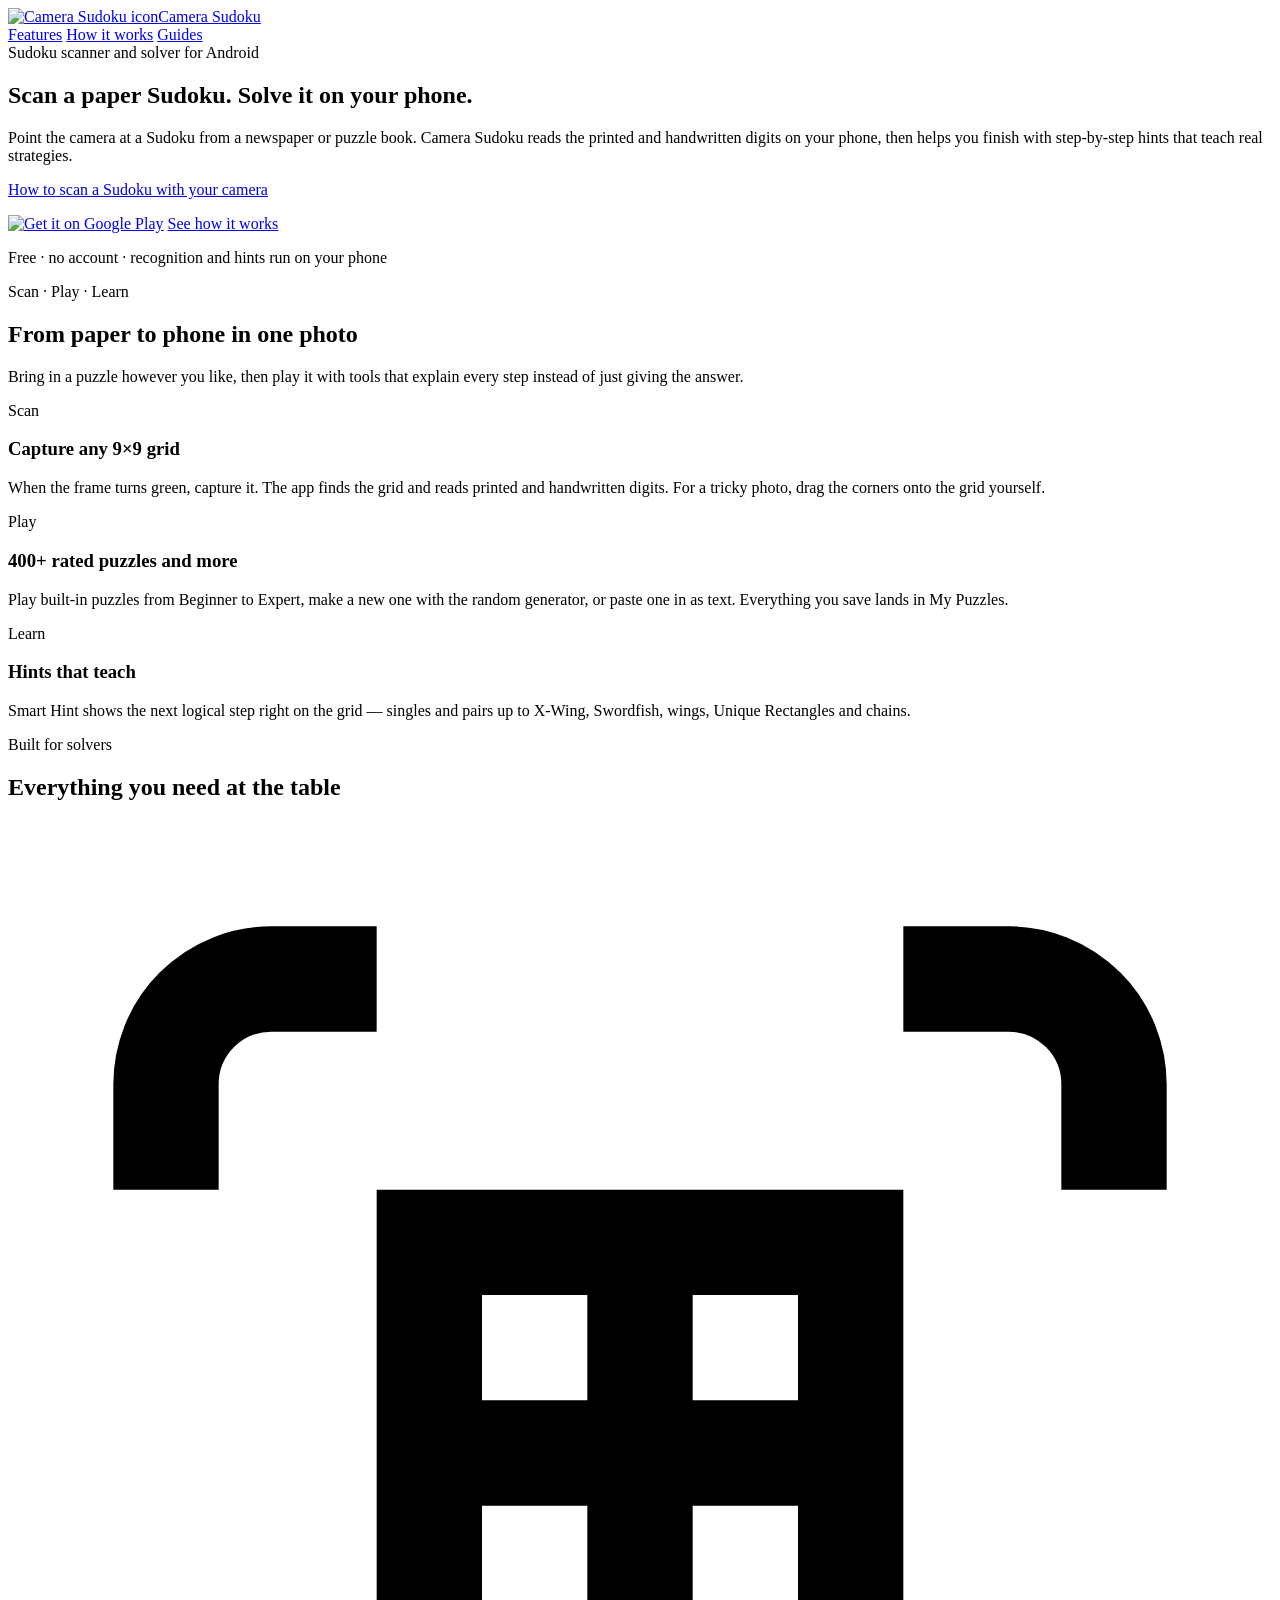
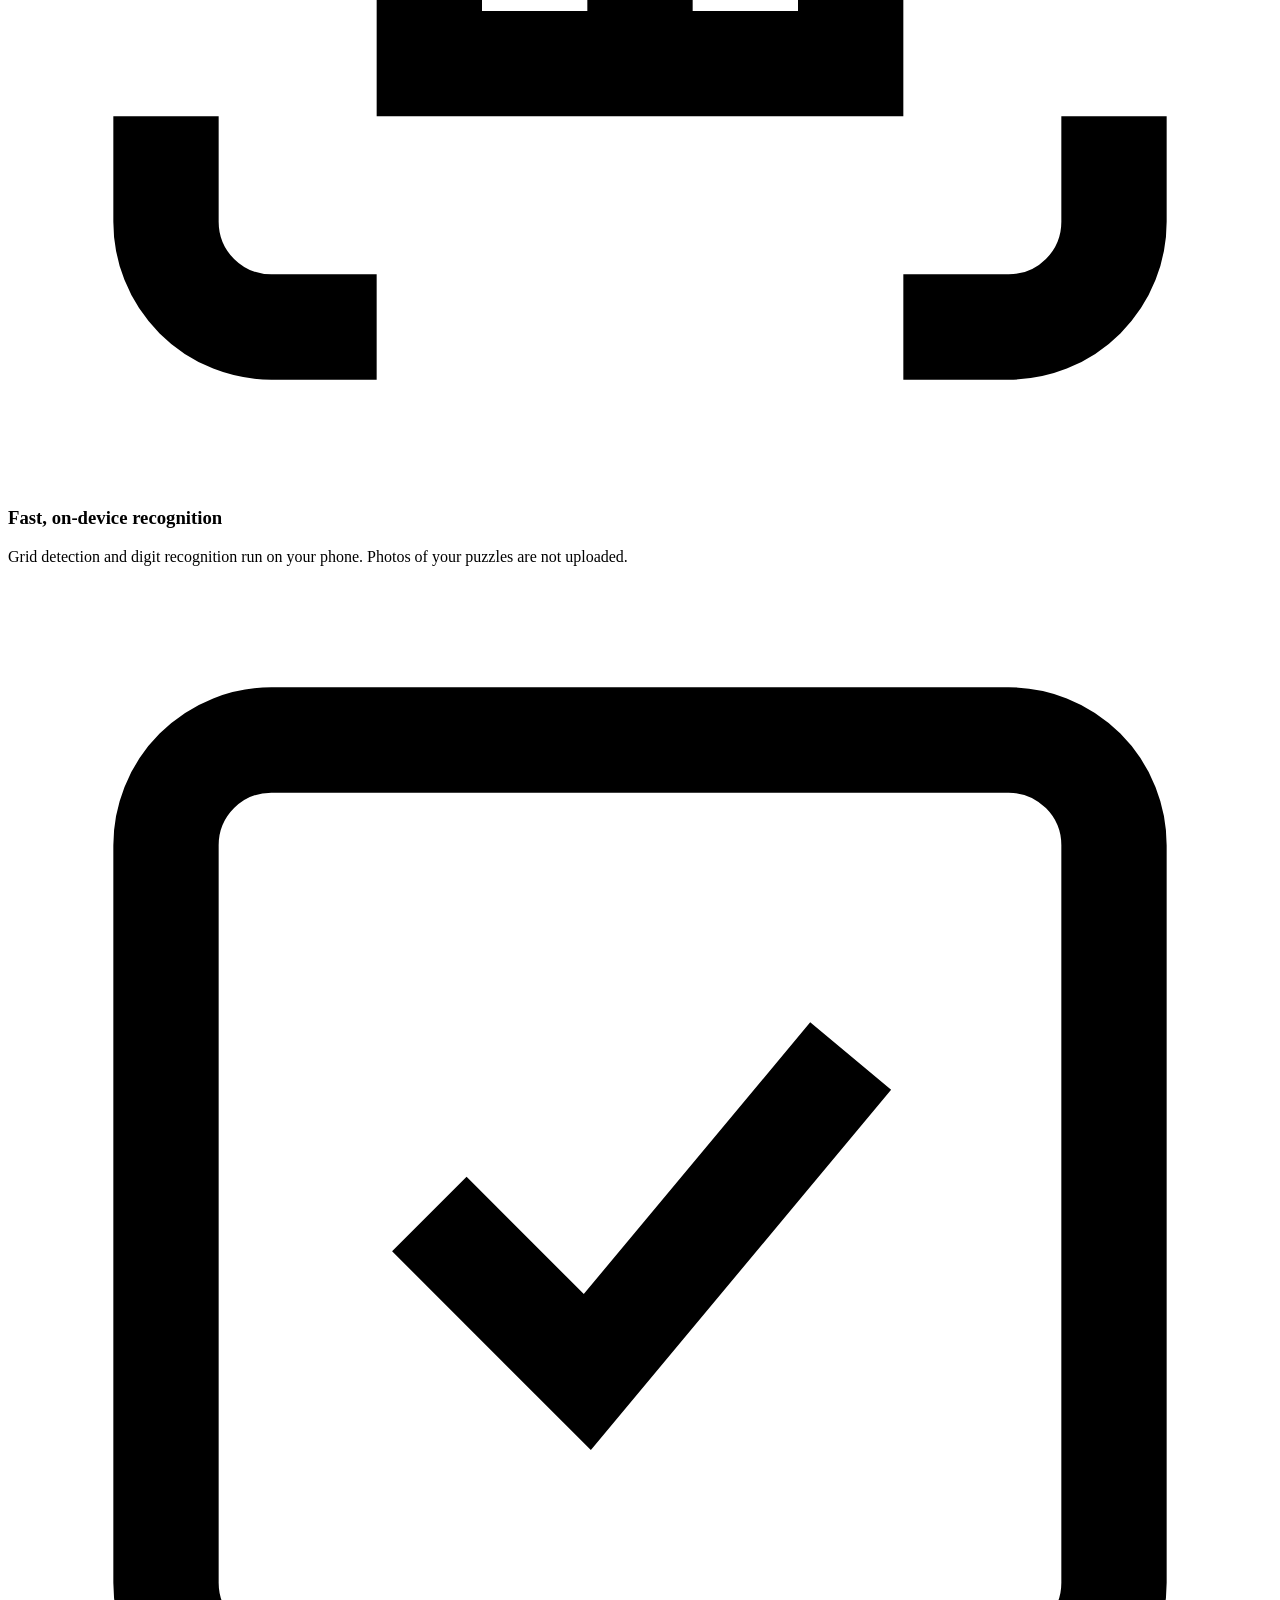
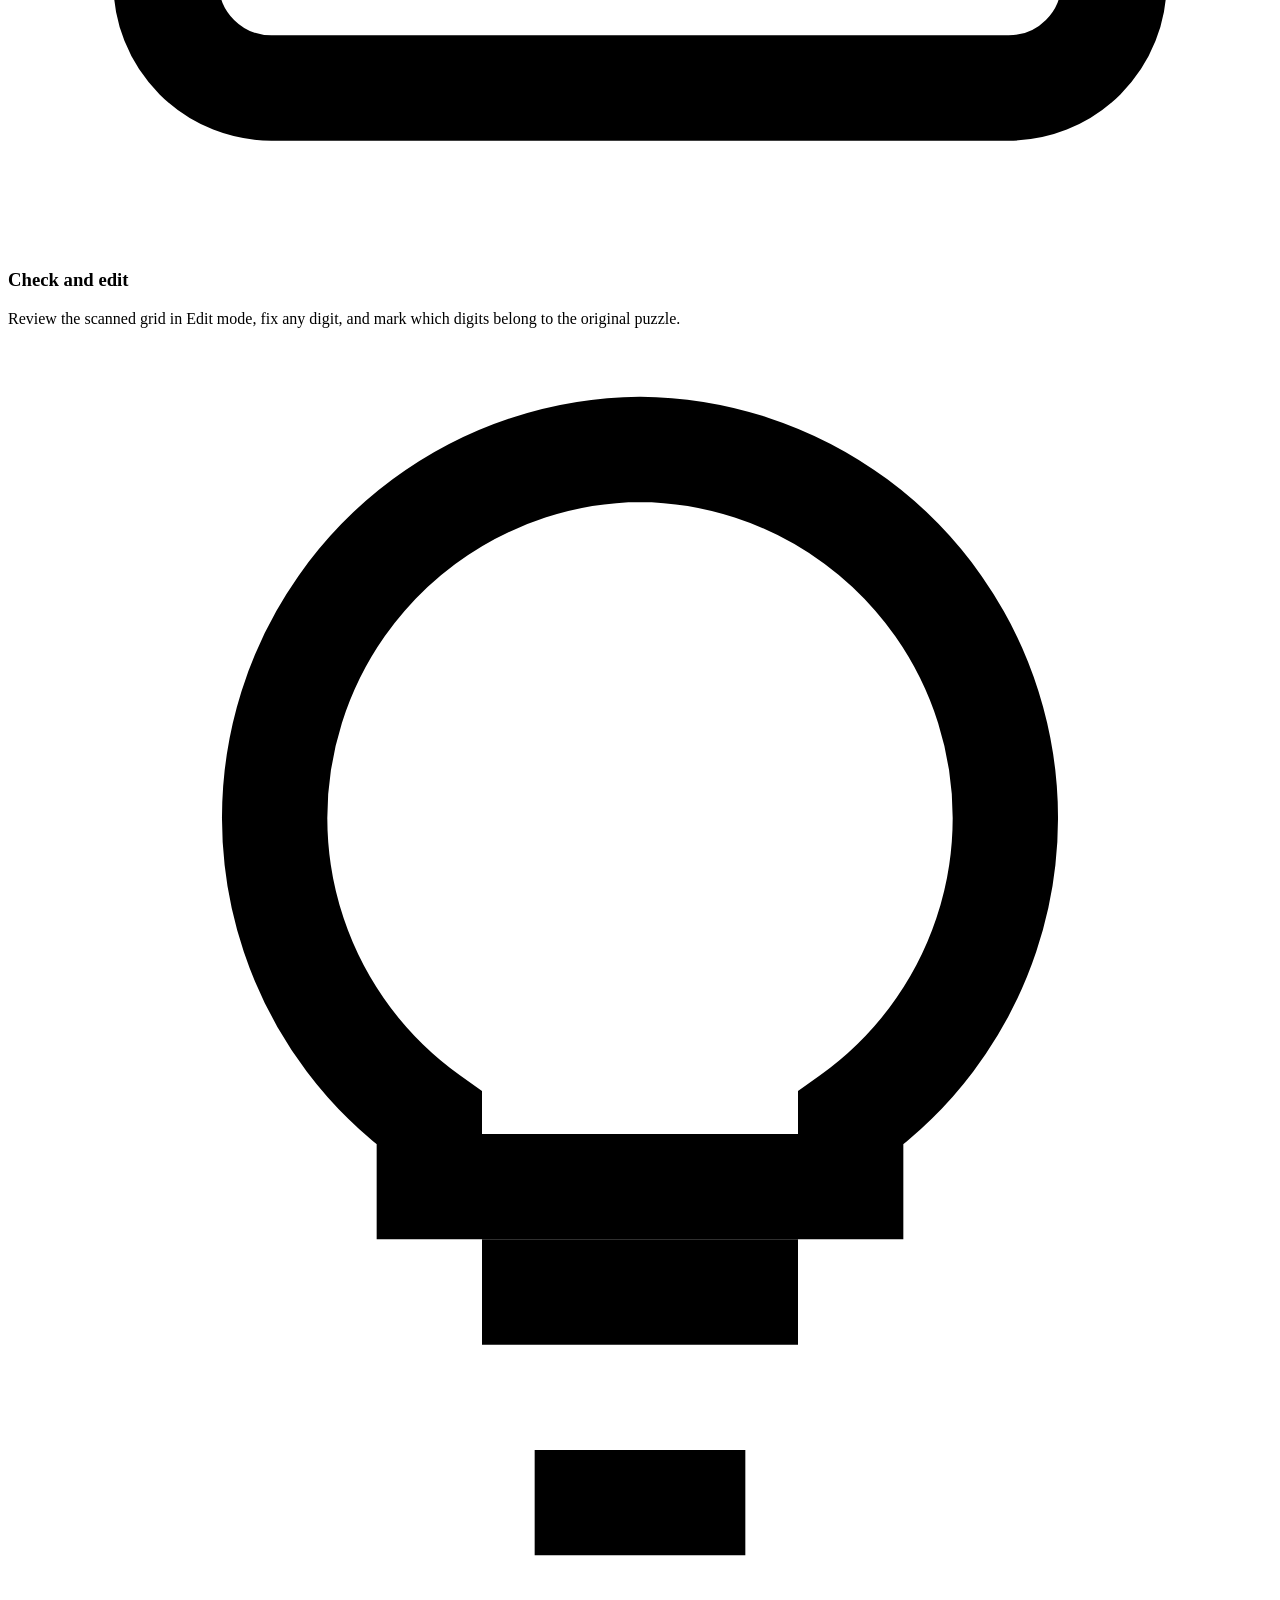
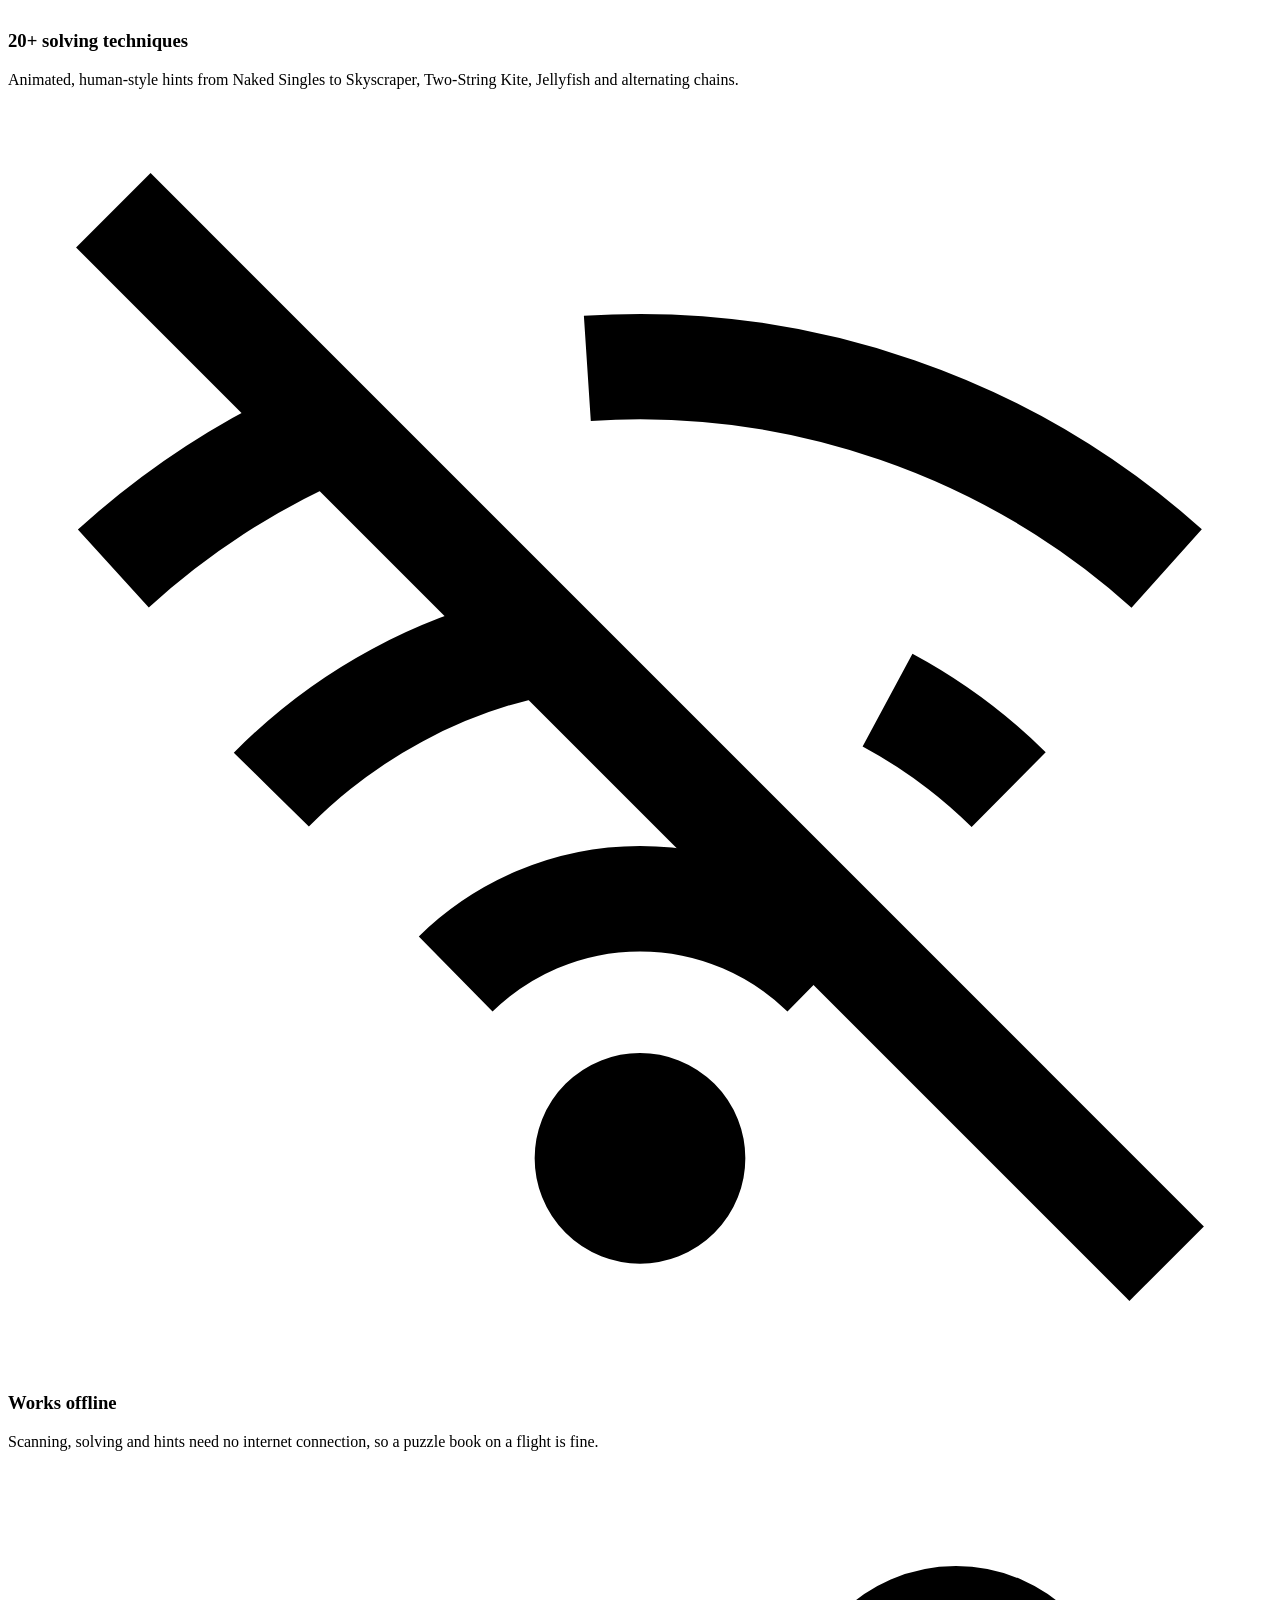
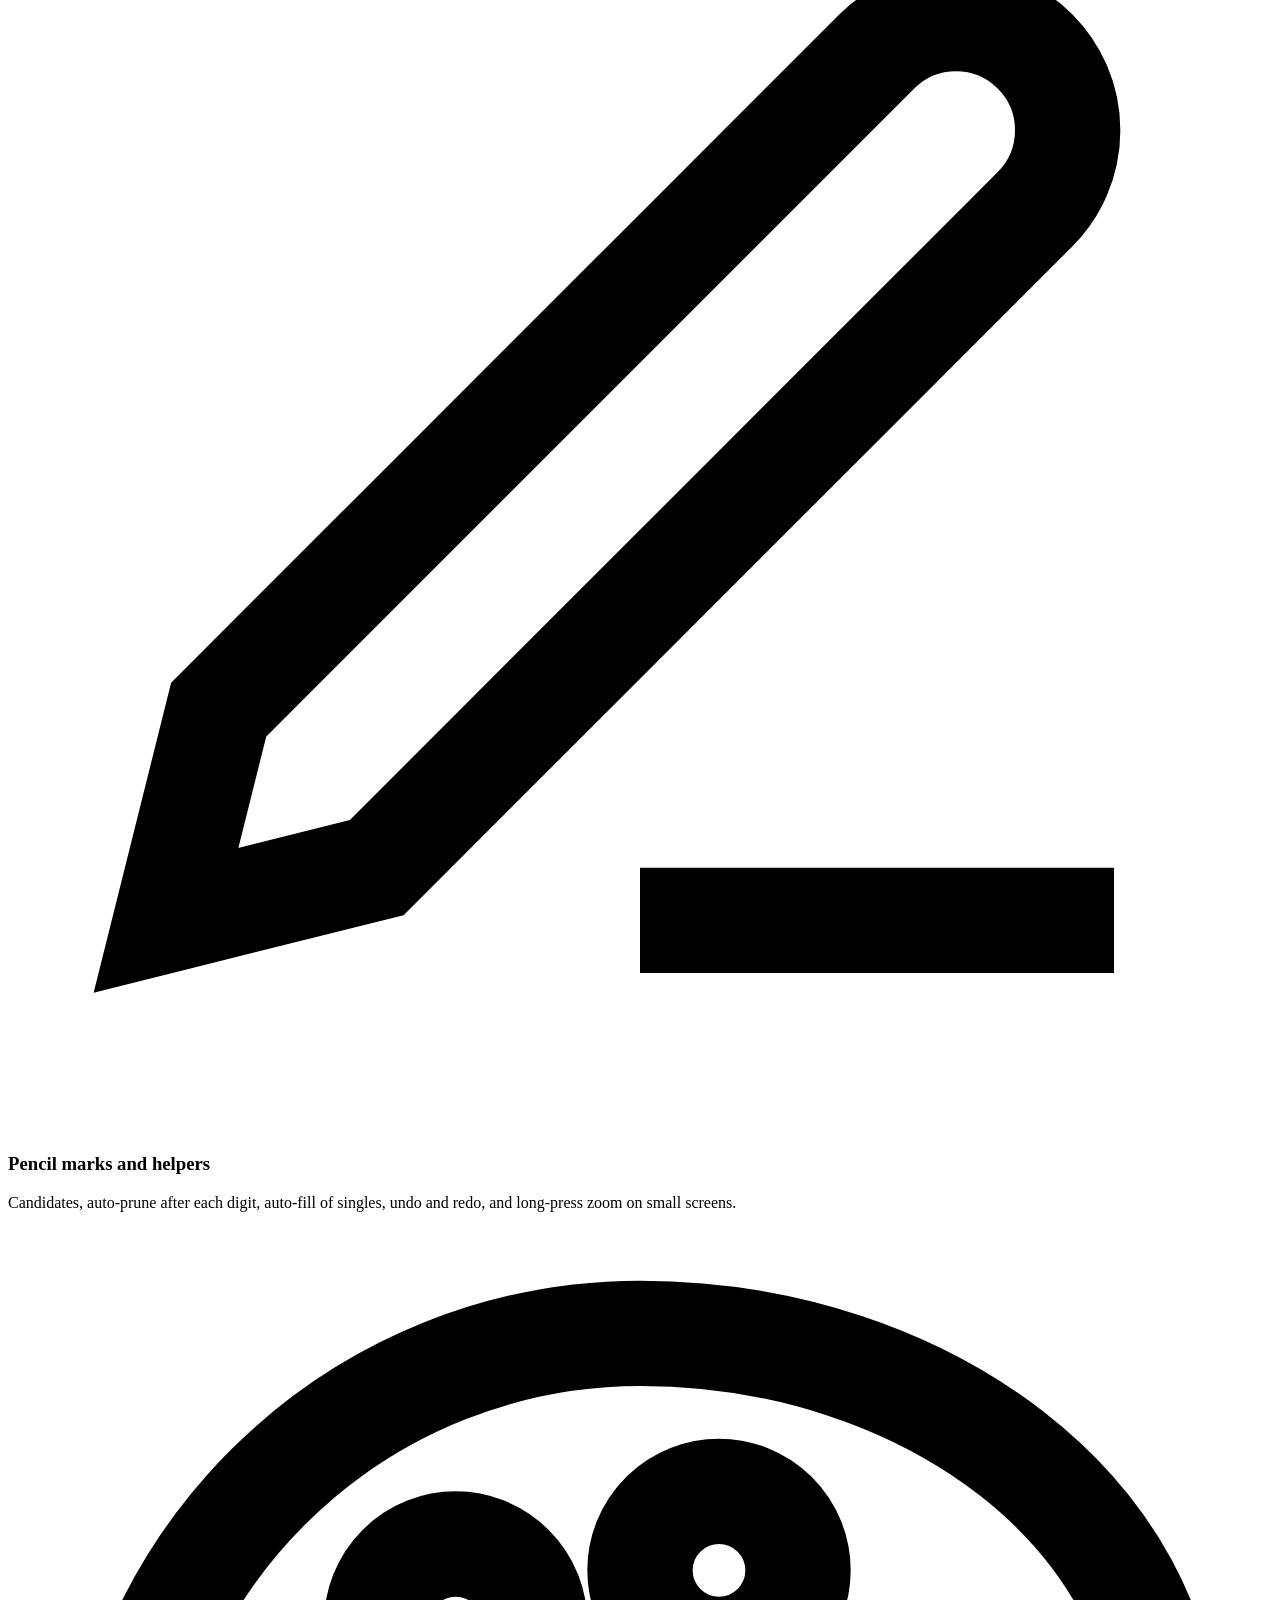
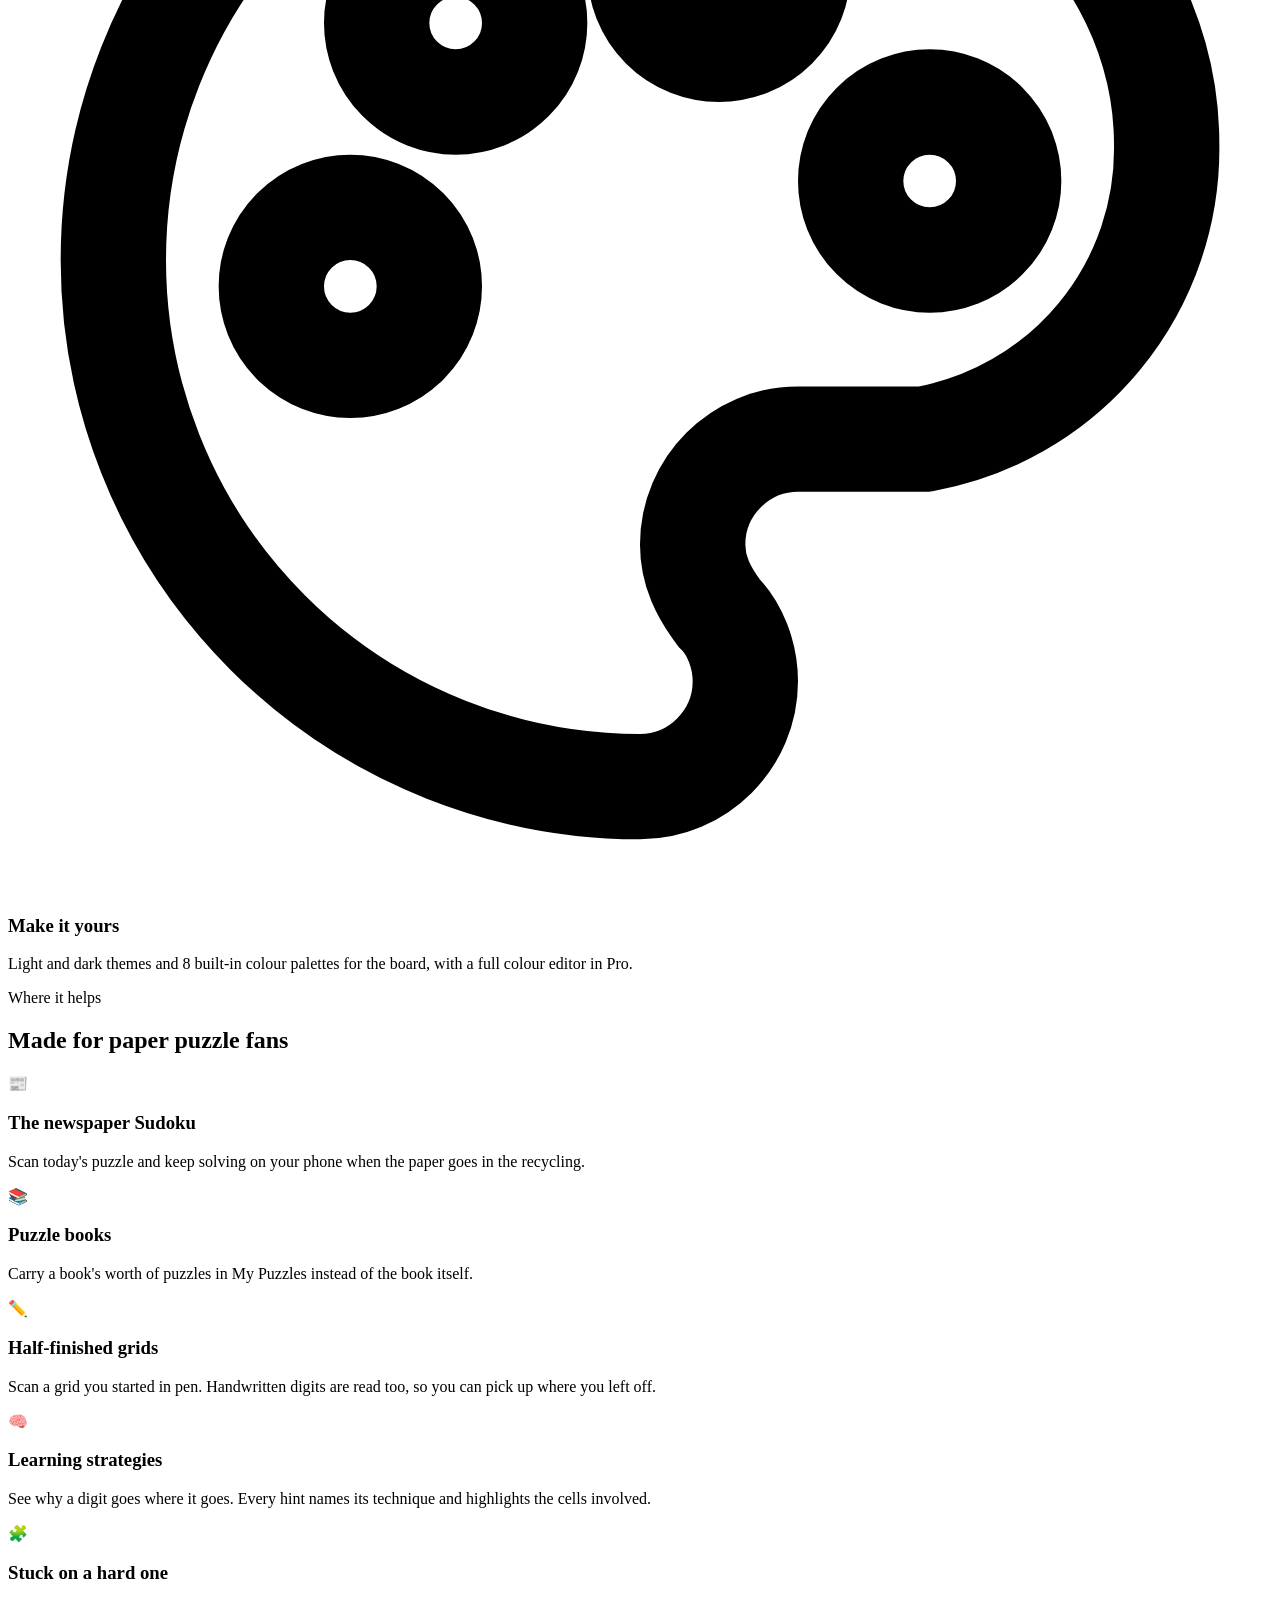
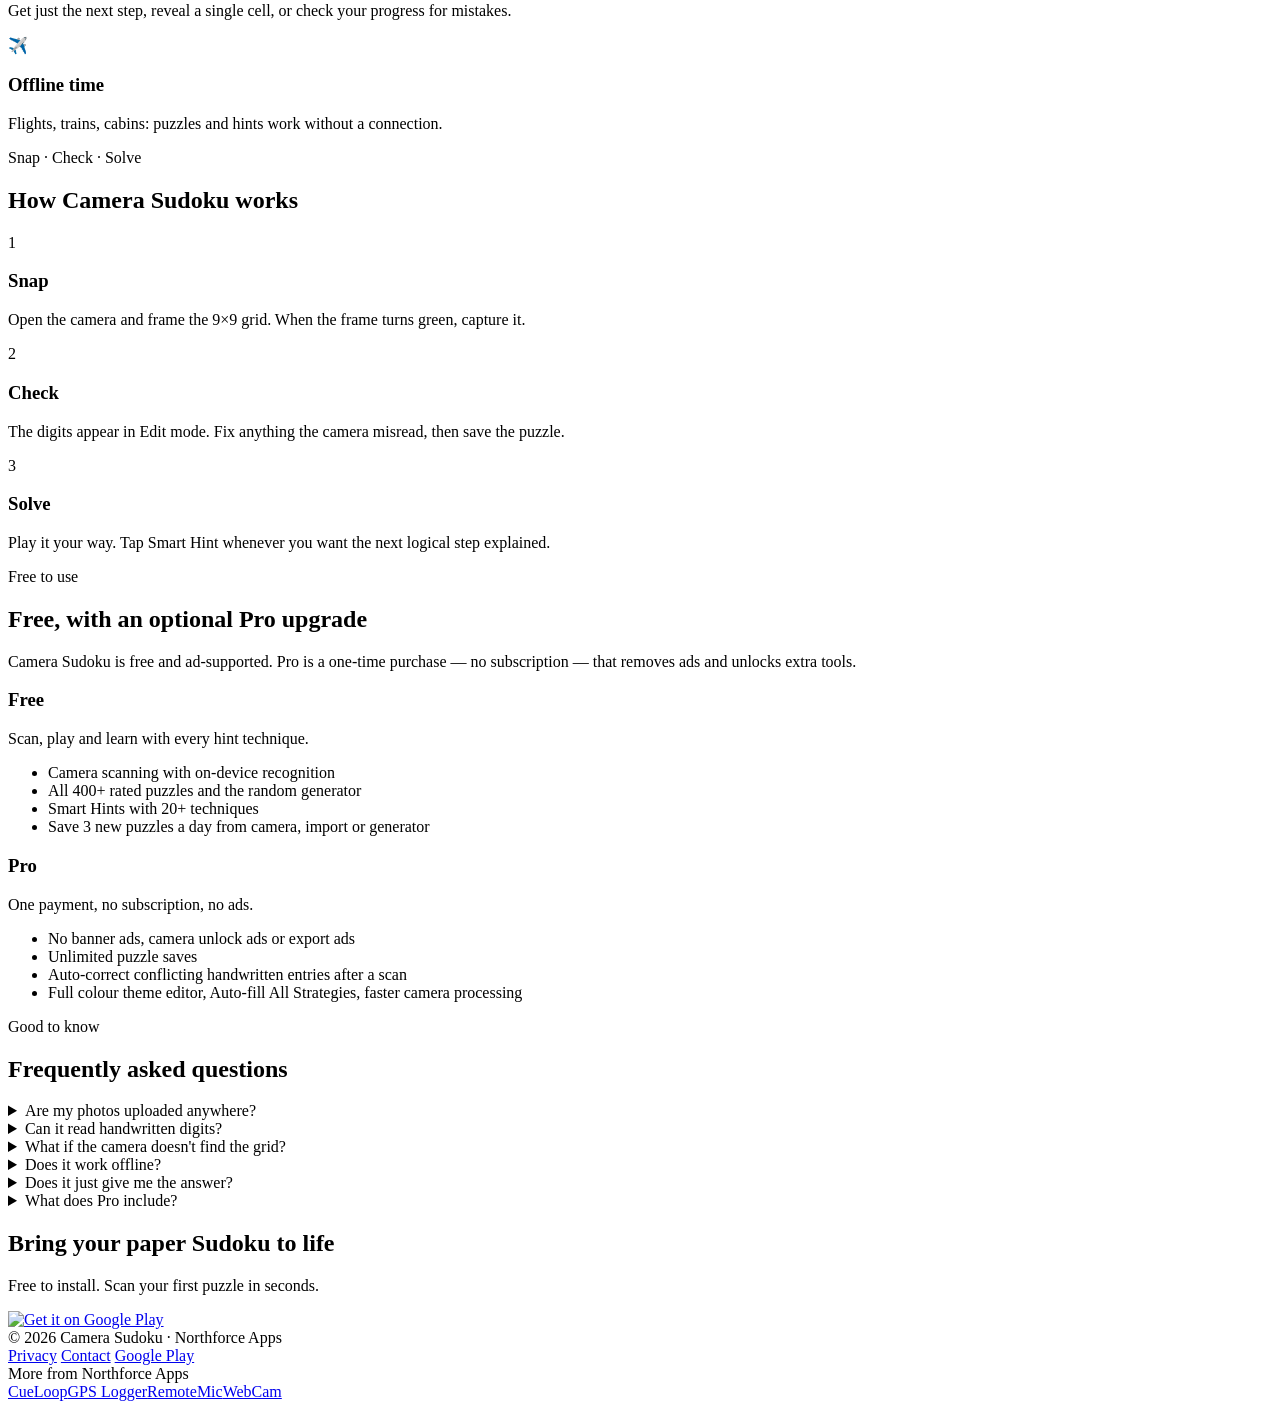
==== index.html @ 36612d46 "Publish Camera Sudoku site and privacy policy" ====
<!DOCTYPE html>
<html lang="en">
<head>
<script async src="https://www.googletagmanager.com/gtag/js?id=G-Y7WZWQ9PQ7"></script>
<script>
  window.dataLayer = window.dataLayer || [];
  function gtag(){dataLayer.push(arguments);}
  gtag('js', new Date());
  gtag('config', 'G-Y7WZWQ9PQ7');
</script>
<meta charset="utf-8">
<meta name="viewport" content="width=device-width, initial-scale=1">
<title>Camera Sudoku — Scan a Sudoku with Your Camera and Solve It Offline</title>
<meta name="description" content="Scan a printed or handwritten Sudoku with your Android camera and solve it on your phone. Step-by-step Smart Hints with 20+ strategies, 400+ rated puzzles, works offline.">
<link rel="canonical" href="https://northforceapps.com/camerasudoku/">
<meta name="theme-color" content="#0458a1">
<meta name="keywords" content="sudoku scanner, sudoku solver camera, scan sudoku from photo, photo sudoku solver, sudoku solver offline, sudoku hints, sudoku strategies, handwritten sudoku, newspaper sudoku app">
<link rel="alternate" hreflang="en" href="https://northforceapps.com/camerasudoku/">
<link rel="alternate" hreflang="x-default" href="https://northforceapps.com/camerasudoku/">
<meta property="og:type" content="website">
<meta property="og:site_name" content="Camera Sudoku">
<meta property="og:locale" content="en">
<meta property="og:title" content="Camera Sudoku — Scan a paper Sudoku, solve it on your phone">
<meta property="og:description" content="Point your camera at a Sudoku, get a clean digital grid, and solve it with step-by-step hints that teach real strategies. Recognition runs on your phone.">
<meta property="og:url" content="https://northforceapps.com/camerasudoku/">
<meta property="og:image" content="https://northforceapps.com/camerasudoku/assets/feature_graphic.png">
<meta property="og:image:width" content="1024">
<meta property="og:image:height" content="500">
<meta name="twitter:card" content="summary_large_image">
<meta name="twitter:title" content="Camera Sudoku — Scan a paper Sudoku, solve it on your phone">
<meta name="twitter:description" content="Point your camera at a Sudoku, get a clean digital grid, and solve it with step-by-step hints that teach real strategies. Recognition runs on your phone.">
<meta name="twitter:image" content="https://northforceapps.com/camerasudoku/assets/feature_graphic.png">
<link rel="icon" href="/camerasudoku/assets/icon.png" type="image/png">
<link rel="apple-touch-icon" href="/camerasudoku/assets/icon.png">
<link rel="manifest" href="/camerasudoku/site.webmanifest">
<link rel="preconnect" href="https://fonts.googleapis.com">
<link rel="preconnect" href="https://fonts.gstatic.com" crossorigin>
<link href="https://fonts.googleapis.com/css2?family=Fraunces:opsz,wght@9..144,500;9..144,600&family=Hanken+Grotesk:wght@400;600;700&display=swap" rel="stylesheet">
<link rel="stylesheet" href="/camerasudoku/styles.css">
<script type="application/ld+json">
{
  "@context": "https://schema.org",
  "@type": "SoftwareApplication",
  "name": "Camera Sudoku",
  "operatingSystem": "Android 7.0+",
  "applicationCategory": "GameApplication",
  "inLanguage": "en",
  "description": "Camera Sudoku scans a printed or handwritten Sudoku with the phone camera, recognises the digits on the device, and helps you solve it with step-by-step Smart Hints based on 20+ human solving techniques. Includes 400+ rated puzzles, a random generator, scoring and custom colour themes.",
  "url": "https://northforceapps.com/camerasudoku/",
  "image": "https://northforceapps.com/camerasudoku/assets/feature_graphic.png",
  "downloadUrl": "https://play.google.com/store/apps/details?id=com.sudoku.camerasudoku&referrer=utm_source%3Dcamerasudoku_site%26utm_medium%3Dorganic%26utm_campaign%3Dsite_home%26utm_content%3Den",
  "offers": {
    "@type": "Offer",
    "price": "0",
    "priceCurrency": "USD"
  },
  "featureList": [
    "Scan printed or handwritten Sudoku with the camera",
    "On-device digit recognition (no image upload)",
    "Manual corner adjustment for tricky photos",
    "Smart Hints with 20+ solving techniques",
    "400+ rated puzzles from Beginner to Expert",
    "Random puzzle generator and text import/export",
    "Scoring, streaks, stars and trophies",
    "Pencil marks, auto-prune, undo/redo, dark theme and colour palettes"
  ]
}
</script>
<script type="application/ld+json">
{
  "@context": "https://schema.org",
  "@type": "FAQPage",
  "inLanguage": "en",
  "mainEntity": [
    {
      "@type": "Question",
      "name": "Are my photos uploaded anywhere?",
      "acceptedAnswer": {
        "@type": "Answer",
        "text": "No. Grid detection and digit recognition run on your phone, and normal scans keep only the digits, not the photo. The only time an image leaves the phone is if you choose to send us a camera bug report from your own email app."
      }
    },
    {
      "@type": "Question",
      "name": "Can it read handwritten digits?",
      "acceptedAnswer": {
        "@type": "Answer",
        "text": "Yes. It reads printed puzzle digits and digits written in by hand, and marks them differently so you can see which ones were part of the original puzzle. Check the result in Edit mode before you start."
      }
    },
    {
      "@type": "Question",
      "name": "What if the camera doesn't find the grid?",
      "acceptedAnswer": {
        "@type": "Answer",
        "text": "Make sure the whole grid is in frame and evenly lit. If it still isn't found, switch to manual mode and drag the four corners onto the grid yourself."
      }
    },
    {
      "@type": "Question",
      "name": "Does it work offline?",
      "acceptedAnswer": {
        "@type": "Answer",
        "text": "Yes. Scanning, solving and hints work without an internet connection. Ads and purchases need a connection."
      }
    },
    {
      "@type": "Question",
      "name": "Does it just give me the answer?",
      "acceptedAnswer": {
        "@type": "Answer",
        "text": "Only if you ask. Smart Hint explains one logical step at a time and names the technique, so you can learn it. You can also reveal a single cell or the full solution."
      }
    },
    {
      "@type": "Question",
      "name": "What does Pro include?",
      "acceptedAnswer": {
        "@type": "Answer",
        "text": "Pro is a one-time purchase that removes all ads and adds unlimited puzzle saves, auto-correct of conflicting handwritten entries, the full colour theme editor, Auto-fill All Strategies and faster camera processing."
      }
    }
  ]
}
</script>
</head>
<body>

<header>
  <div class="wrap nav">
    <a class="brand" href="/camerasudoku/"><img src="/camerasudoku/assets/icon.png" alt="Camera Sudoku icon">Camera Sudoku</a>
    <nav class="nav-links" aria-label="Primary">
      <a class="nav-sec" href="/camerasudoku/#features">Features</a>
      <a class="nav-sec" href="/camerasudoku/#how">How it works</a>
      <a href="/camerasudoku/guides/">Guides</a>
      
    </nav>
  </div>
</header>

<main>
<section class="hero">
  <div class="wrap hero-grid">
    <div class="hero-copy">
      <span class="eyebrow">Sudoku scanner and solver for Android</span>
      <h1>Scan a paper Sudoku. Solve it on your phone.</h1>
      <p class="lead">Point the camera at a Sudoku from a newspaper or puzzle book. Camera Sudoku reads the printed and handwritten digits on your phone, then helps you finish with step-by-step hints that teach real strategies.</p>
      <p class="hero-guide"><a href="/camerasudoku/guides/scan-sudoku-with-camera.html">How to scan a Sudoku with your camera</a></p>
    </div>
    <div class="hero-actions">
      <div class="cta">
        <a class="play-badge" href="https://play.google.com/store/apps/details?id=com.sudoku.camerasudoku&amp;referrer=utm_source%3Dcamerasudoku_site%26utm_medium%3Dorganic%26utm_campaign%3Dsite_home%26utm_content%3Den" rel="noopener"><img src="/camerasudoku/assets/badge-en.svg" alt="Get it on Google Play" width="186" height="55" loading="lazy"></a>
        <a class="btn ghost" href="#how">See how it works</a>
      </div>
      <p class="note">Free · no account · recognition and hints run on your phone</p>
    </div>
  </div>
</section>

<section id="features">
  <div class="wrap">
    <div class="section-head">
      <span class="eyebrow">Scan · Play · Learn</span>
      <h2>From paper to phone in one photo</h2>
      <p>Bring in a puzzle however you like, then play it with tools that explain every step instead of just giving the answer.</p>
    </div>
    <div class="modes">
      <div class="mode">
        <span class="tag">Scan</span>
        <h3>Capture any 9×9 grid</h3>
        <p>When the frame turns green, capture it. The app finds the grid and reads printed and handwritten digits. For a tricky photo, drag the corners onto the grid yourself.</p>
      </div>
      <div class="mode">
        <span class="tag">Play</span>
        <h3>400+ rated puzzles and more</h3>
        <p>Play built-in puzzles from Beginner to Expert, make a new one with the random generator, or paste one in as text. Everything you save lands in My Puzzles.</p>
      </div>
      <div class="mode">
        <span class="tag">Learn</span>
        <h3>Hints that teach</h3>
        <p>Smart Hint shows the next logical step right on the grid — singles and pairs up to X-Wing, Swordfish, wings, Unique Rectangles and chains.</p>
      </div>
    </div>
  </div>
</section>

<section class="alt">
  <div class="wrap">
    <div class="section-head">
      <span class="eyebrow">Built for solvers</span>
      <h2>Everything you need at the table</h2>
    </div>
    <div class="features">
      <div class="feature"><div class="ic"><svg viewBox="0 0 24 24" fill="none" stroke="currentColor" stroke-width="2"><path d="M3 7V5a2 2 0 012-2h2M17 3h2a2 2 0 012 2v2M21 17v2a2 2 0 01-2 2h-2M7 21H5a2 2 0 01-2-2v-2"/><path d="M8 8h8v8H8zM8 12h8M12 8v8"/></svg></div><h3>Fast, on-device recognition</h3><p>Grid detection and digit recognition run on your phone. Photos of your puzzles are not uploaded.</p></div>
      <div class="feature"><div class="ic"><svg viewBox="0 0 24 24" fill="none" stroke="currentColor" stroke-width="2"><rect x="3" y="3" width="18" height="18" rx="2"/><path d="M8 12l3 3 5-6"/></svg></div><h3>Check and edit</h3><p>Review the scanned grid in Edit mode, fix any digit, and mark which digits belong to the original puzzle.</p></div>
      <div class="feature"><div class="ic"><svg viewBox="0 0 24 24" fill="none" stroke="currentColor" stroke-width="2"><path d="M9 18h6M10 22h4"/><path d="M12 2a7 7 0 00-4 12.7V16h8v-1.3A7 7 0 0012 2z"/></svg></div><h3>20+ solving techniques</h3><p>Animated, human-style hints from Naked Singles to Skyscraper, Two-String Kite, Jellyfish and alternating chains.</p></div>
      <div class="feature"><div class="ic"><svg viewBox="0 0 24 24" fill="none" stroke="currentColor" stroke-width="2"><path d="M2 2l20 20"/><path d="M8.5 16.5a5 5 0 017 0M5 13a10 10 0 015.2-2.8M19 13a10 10 0 00-2.3-1.7M2 8.8a15 15 0 014.2-2.7M22 8.8A15 15 0 0011 5"/><circle cx="12" cy="20" r="1"/></svg></div><h3>Works offline</h3><p>Scanning, solving and hints need no internet connection, so a puzzle book on a flight is fine.</p></div>
      <div class="feature"><div class="ic"><svg viewBox="0 0 24 24" fill="none" stroke="currentColor" stroke-width="2"><path d="M12 20h9"/><path d="M16.5 3.5a2.1 2.1 0 013 3L7 19l-4 1 1-4z"/></svg></div><h3>Pencil marks and helpers</h3><p>Candidates, auto-prune after each digit, auto-fill of singles, undo and redo, and long-press zoom on small screens.</p></div>
      <div class="feature"><div class="ic"><svg viewBox="0 0 24 24" fill="none" stroke="currentColor" stroke-width="2"><circle cx="13.5" cy="6.5" r="1.5"/><circle cx="17.5" cy="10.5" r="1.5"/><circle cx="8.5" cy="7.5" r="1.5"/><circle cx="6.5" cy="12.5" r="1.5"/><path d="M12 2a10 10 0 000 20c1.1 0 2-.9 2-2 0-.5-.2-1-.5-1.3-.3-.4-.5-.8-.5-1.3 0-1.1.9-2 2-2h2.4A5.6 5.6 0 0022 9.8C22 5.5 17.5 2 12 2z"/></svg></div><h3>Make it yours</h3><p>Light and dark themes and 8 built-in colour palettes for the board, with a full colour editor in Pro.</p></div>
    </div>
  </div>
</section>

<section id="uses">
  <div class="wrap">
    <div class="section-head">
      <span class="eyebrow">Where it helps</span>
      <h2>Made for paper puzzle fans</h2>
    </div>
    <div class="uses">
      <div class="use"><div class="emoji">📰</div><h3>The newspaper Sudoku</h3><p>Scan today's puzzle and keep solving on your phone when the paper goes in the recycling.</p></div>
      <div class="use"><div class="emoji">📚</div><h3>Puzzle books</h3><p>Carry a book's worth of puzzles in My Puzzles instead of the book itself.</p></div>
      <div class="use"><div class="emoji">✏️</div><h3>Half-finished grids</h3><p>Scan a grid you started in pen. Handwritten digits are read too, so you can pick up where you left off.</p></div>
      <div class="use"><div class="emoji">🧠</div><h3>Learning strategies</h3><p>See why a digit goes where it goes. Every hint names its technique and highlights the cells involved.</p></div>
      <div class="use"><div class="emoji">🧩</div><h3>Stuck on a hard one</h3><p>Get just the next step, reveal a single cell, or check your progress for mistakes.</p></div>
      <div class="use"><div class="emoji">✈️</div><h3>Offline time</h3><p>Flights, trains, cabins: puzzles and hints work without a connection.</p></div>
    </div>
  </div>
</section>


<section class="alt" id="how">
  <div class="wrap">
    <div class="section-head">
      <span class="eyebrow">Snap · Check · Solve</span>
      <h2>How Camera Sudoku works</h2>
    </div>
    <div class="steps">
      <div class="step"><div class="n">1</div><h3>Snap</h3><p>Open the camera and frame the 9×9 grid. When the frame turns green, capture it.</p></div>
      <div class="step"><div class="n">2</div><h3>Check</h3><p>The digits appear in Edit mode. Fix anything the camera misread, then save the puzzle.</p></div>
      <div class="step"><div class="n">3</div><h3>Solve</h3><p>Play it your way. Tap Smart Hint whenever you want the next logical step explained.</p></div>
    </div>
  </div>
</section>

<section id="pricing">
  <div class="wrap">
    <div class="section-head">
      <span class="eyebrow">Free to use</span>
      <h2>Free, with an optional Pro upgrade</h2>
      <p>Camera Sudoku is free and ad-supported. Pro is a one-time purchase — no subscription — that removes ads and unlocks extra tools.</p>
    </div>
    <div class="tiers">
      <div class="tier">
        <h3>Free</h3>
        <p>Scan, play and learn with every hint technique.</p>
        <ul>
          <li>Camera scanning with on-device recognition</li>
          <li>All 400+ rated puzzles and the random generator</li>
          <li>Smart Hints with 20+ techniques</li>
          <li>Save 3 new puzzles a day from camera, import or generator</li>
        </ul>
      </div>
      <div class="tier pro">
        <h3>Pro</h3>
        <p>One payment, no subscription, no ads.</p>
        <ul>
          <li>No banner ads, camera unlock ads or export ads</li>
          <li>Unlimited puzzle saves</li>
          <li>Auto-correct conflicting handwritten entries after a scan</li>
          <li>Full colour theme editor, Auto-fill All Strategies, faster camera processing</li>
        </ul>
      </div>
    </div>
  </div>
</section>

<section>
  <div class="wrap faq">
    <div class="section-head">
      <span class="eyebrow">Good to know</span>
      <h2>Frequently asked questions</h2>
    </div>
    <details><summary>Are my photos uploaded anywhere?</summary><p>No. Grid detection and digit recognition run on your phone, and normal scans keep only the digits, not the photo. The only time an image leaves the phone is if you choose to send us a camera bug report from your own email app.</p></details>
    <details><summary>Can it read handwritten digits?</summary><p>Yes. It reads printed puzzle digits and digits written in by hand, and marks them differently so you can see which ones were part of the original puzzle. Check the result in Edit mode before you start.</p></details>
    <details><summary>What if the camera doesn't find the grid?</summary><p>Make sure the whole grid is in frame and evenly lit. If it still isn't found, switch to manual mode and drag the four corners onto the grid yourself.</p></details>
    <details><summary>Does it work offline?</summary><p>Yes. Scanning, solving and hints work without an internet connection. Ads and purchases need a connection.</p></details>
    <details><summary>Does it just give me the answer?</summary><p>Only if you ask. Smart Hint explains one logical step at a time and names the technique, so you can learn it. You can also reveal a single cell or the full solution.</p></details>
    <details><summary>What does Pro include?</summary><p>Pro is a one-time purchase that removes all ads and adds unlimited puzzle saves, auto-correct of conflicting handwritten entries, the full colour theme editor, Auto-fill All Strategies and faster camera processing.</p></details>
  </div>
</section>

<section>
  <div class="band">
    <h2>Bring your paper Sudoku to life</h2>
    <p>Free to install. Scan your first puzzle in seconds.</p>
    <a class="play-badge on-dark" href="https://play.google.com/store/apps/details?id=com.sudoku.camerasudoku&amp;referrer=utm_source%3Dcamerasudoku_site%26utm_medium%3Dorganic%26utm_campaign%3Dsite_home%26utm_content%3Den" rel="noopener"><img src="/camerasudoku/assets/badge-en.svg" alt="Get it on Google Play" width="186" height="55" loading="lazy"></a>
  </div>
</section>
</main>

<footer>
  <div class="wrap foot">
    <div>© <span id="y">2026</span> Camera Sudoku · Northforce Apps</div>
    <nav aria-label="Footer">
      <a href="/camerasudoku/privacy.html">Privacy</a>
      <a href="mailto:northforceapps@protonmail.com">Contact</a>
      <a href="https://play.google.com/store/apps/details?id=com.sudoku.camerasudoku&amp;referrer=utm_source%3Dcamerasudoku_site%26utm_medium%3Dorganic%26utm_campaign%3Dsite_home%26utm_content%3Den" rel="noopener">Google Play</a>
    </nav>
  </div>
  <div class="wrap foot-more">
    <span class="foot-more-label">More from Northforce Apps</span>
    <nav aria-label="Other Northforce Apps"><a href="https://northforceapps.com/cue-loop/">CueLoop</a><a href="https://northforceapps.com/gpslogger/">GPS Logger</a><a href="https://northforceapps.com/remotemic/">RemoteMic</a><a href="https://northforceapps.com/webcam/">WebCam</a></nav>
  </div>
</footer>
<script src="/camerasudoku/app.js"></script>
</body>
</html>
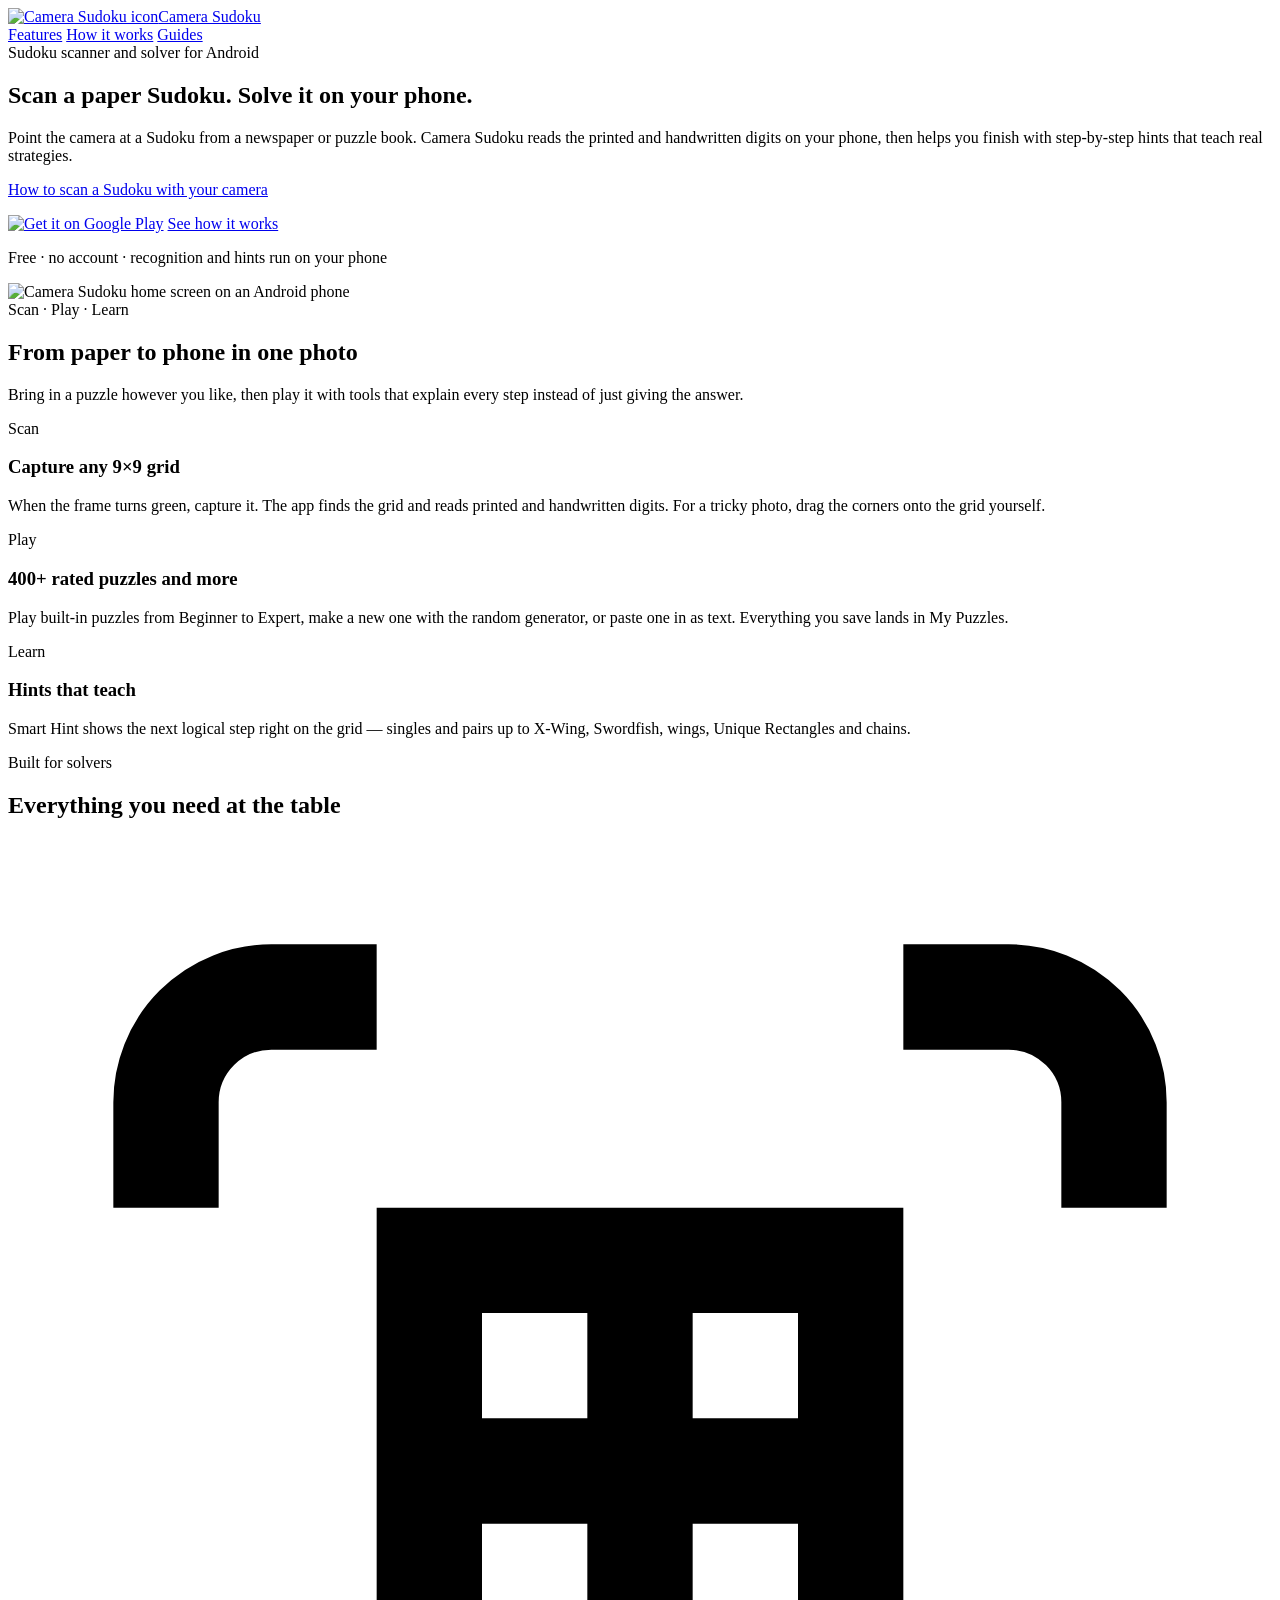
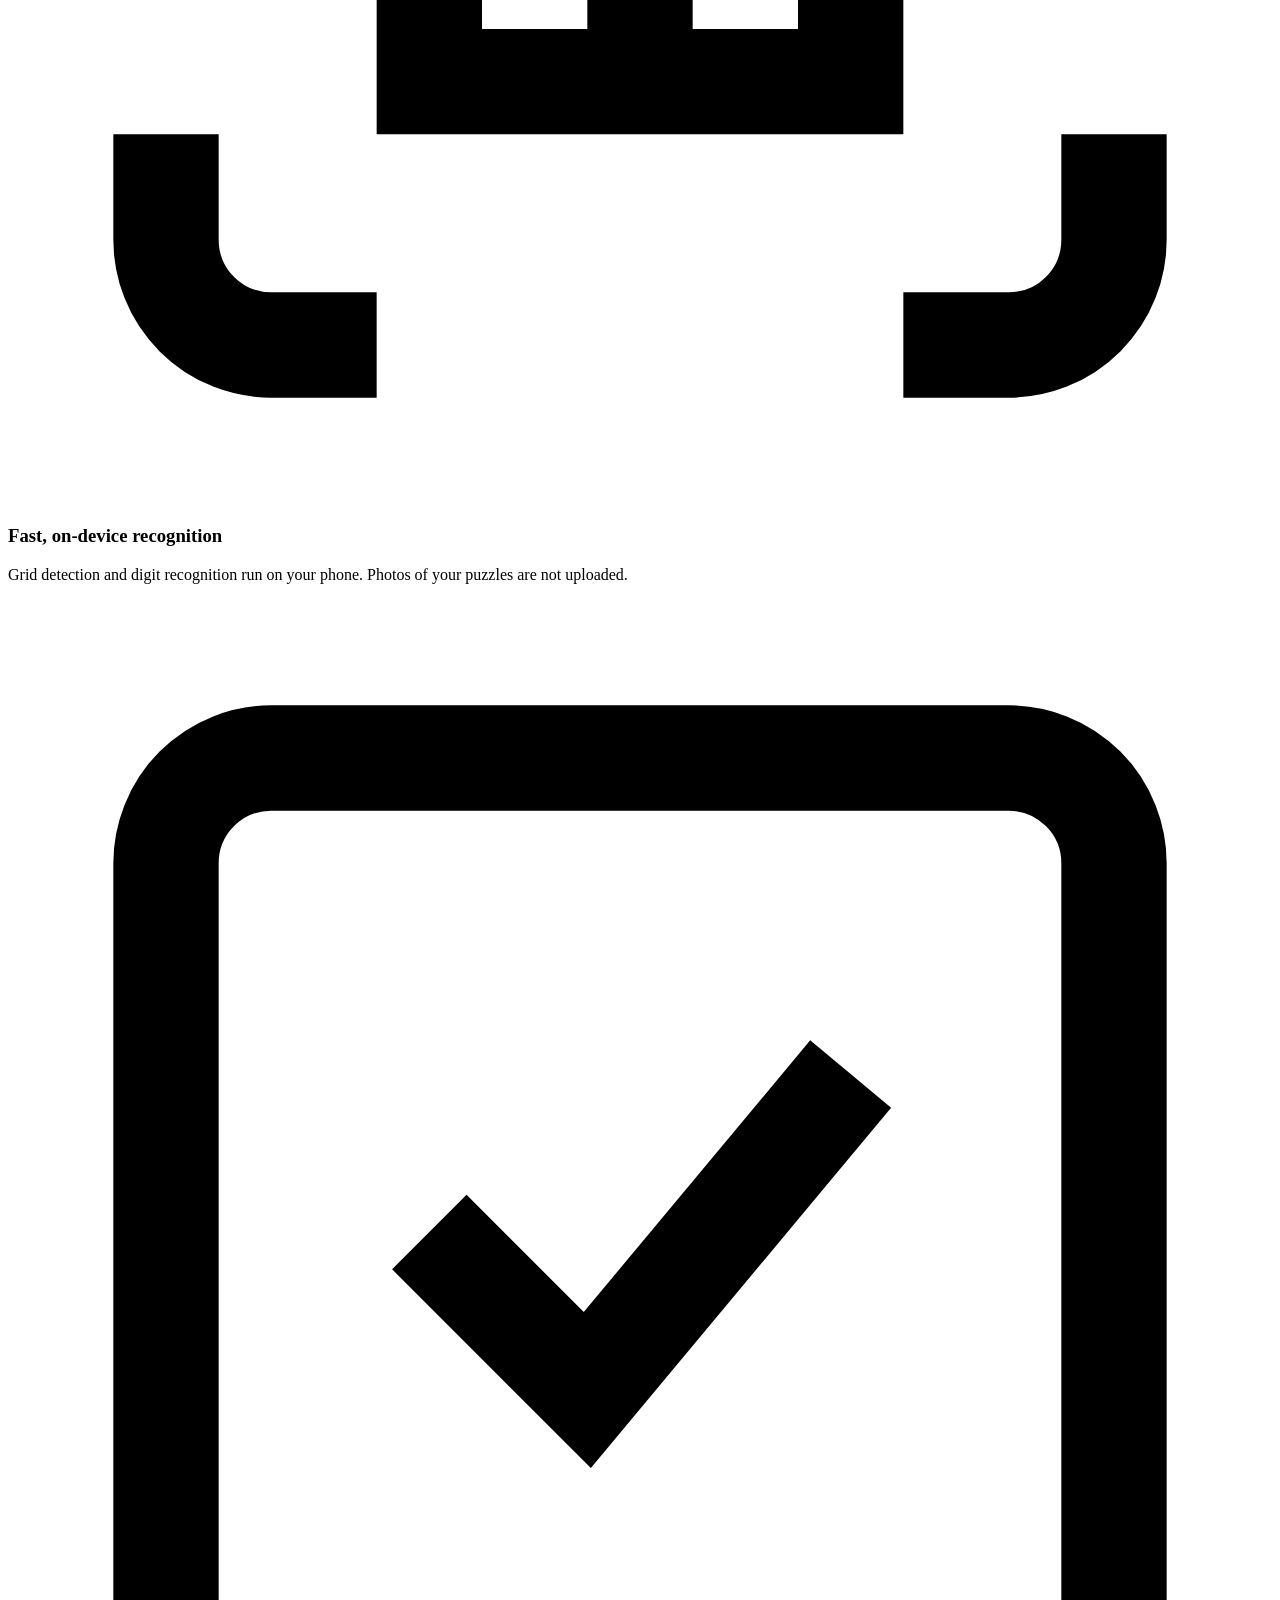
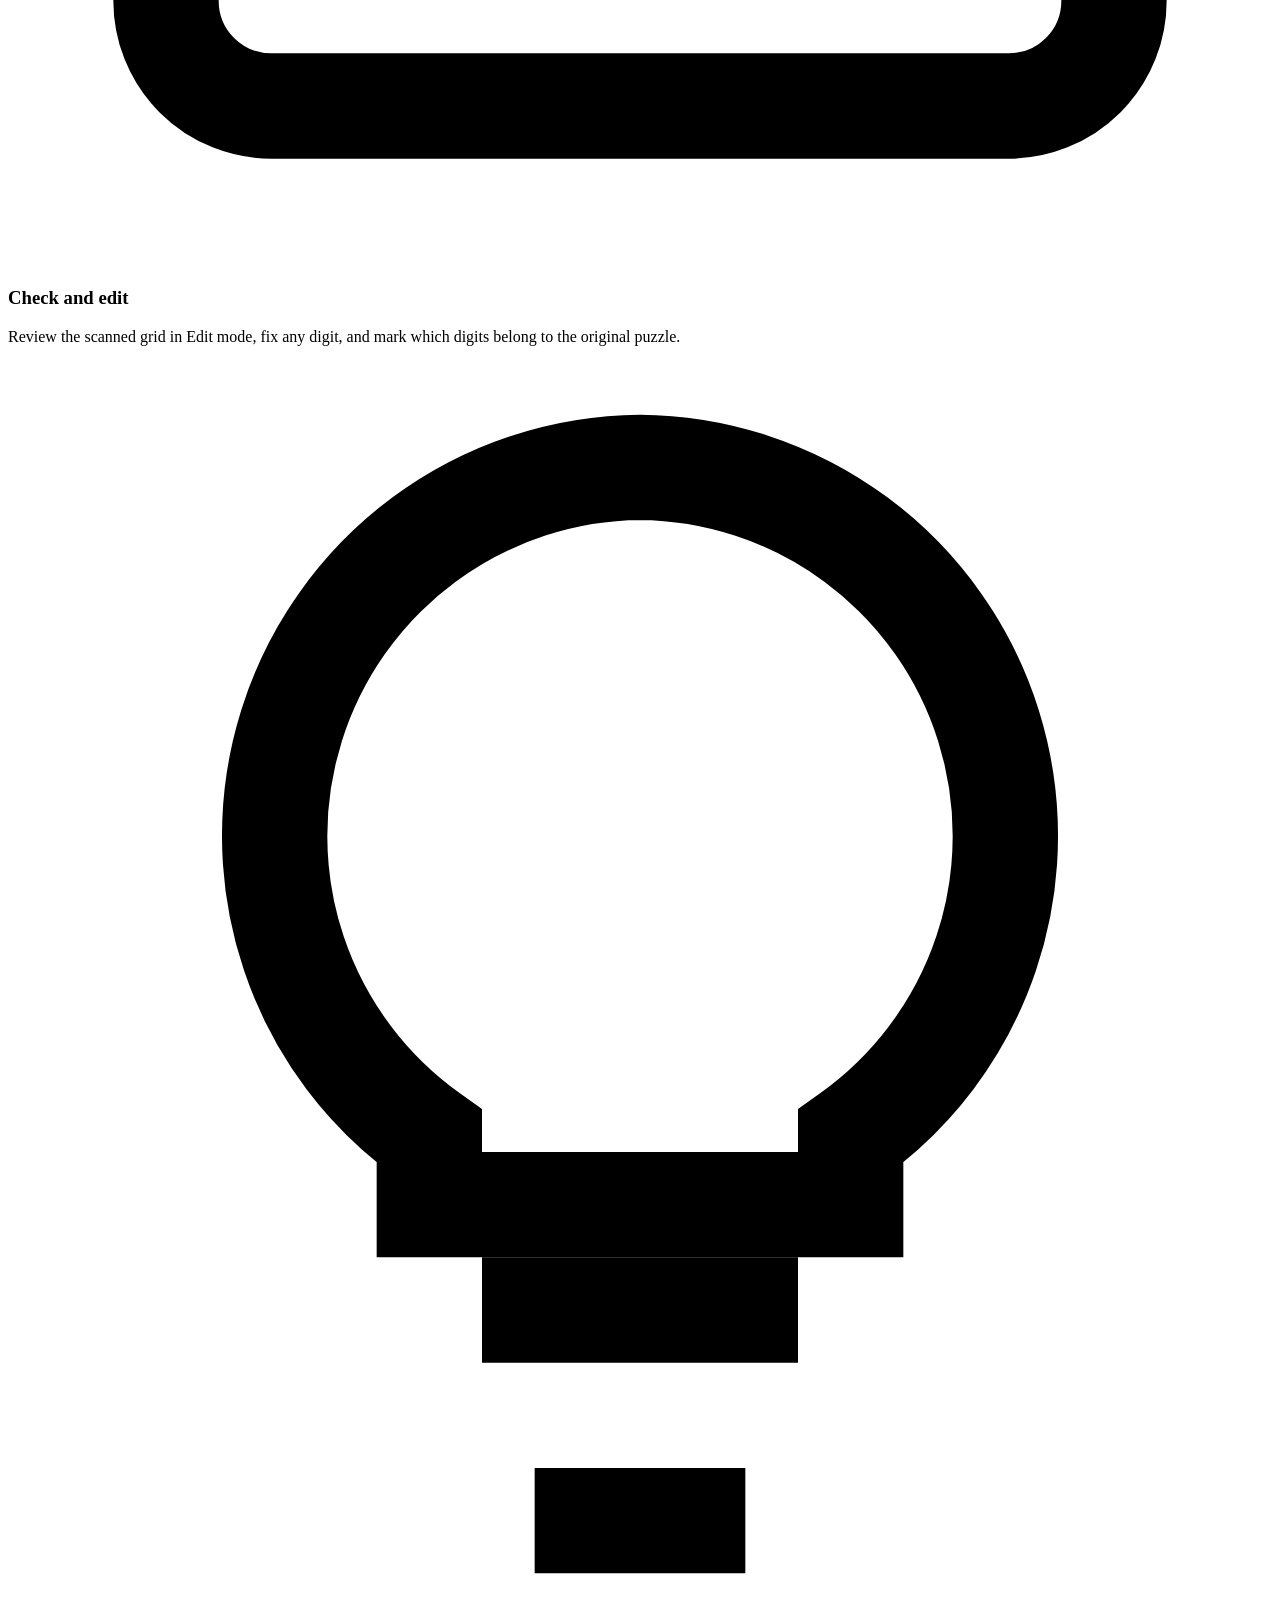
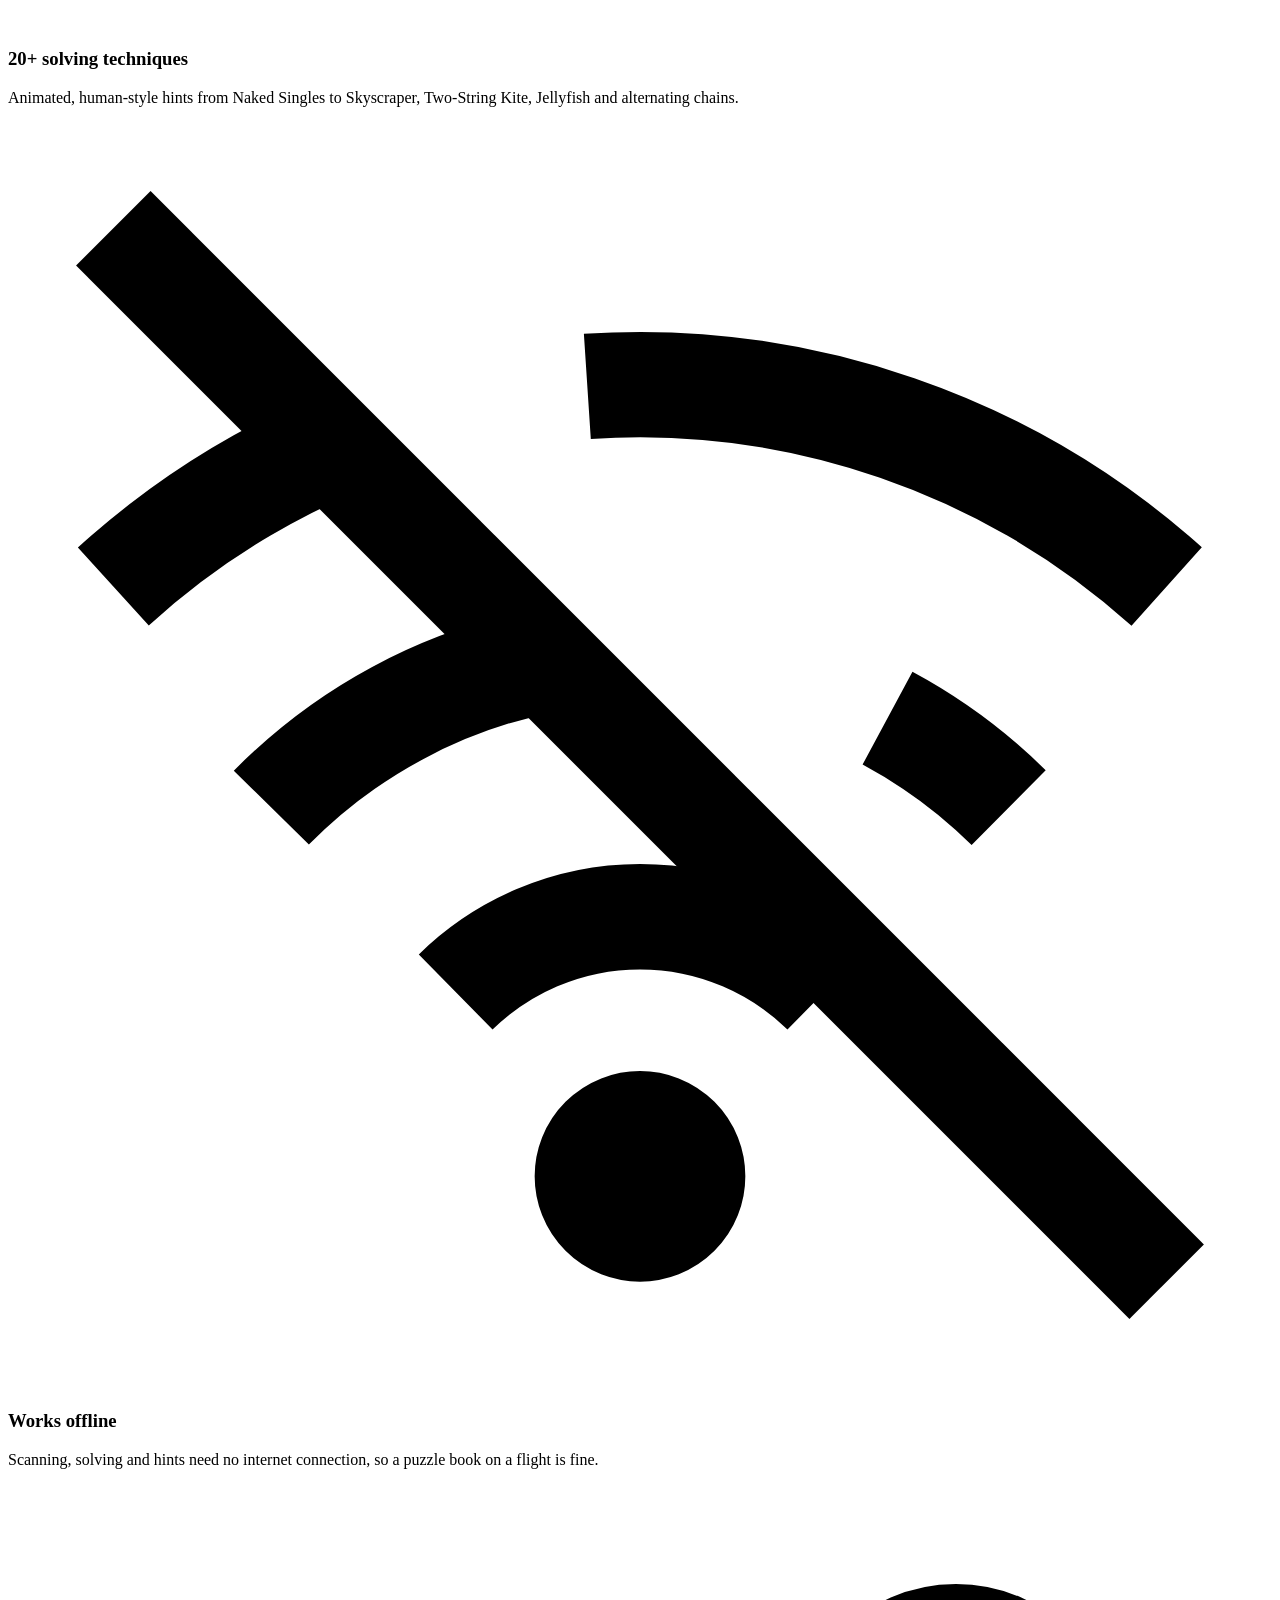
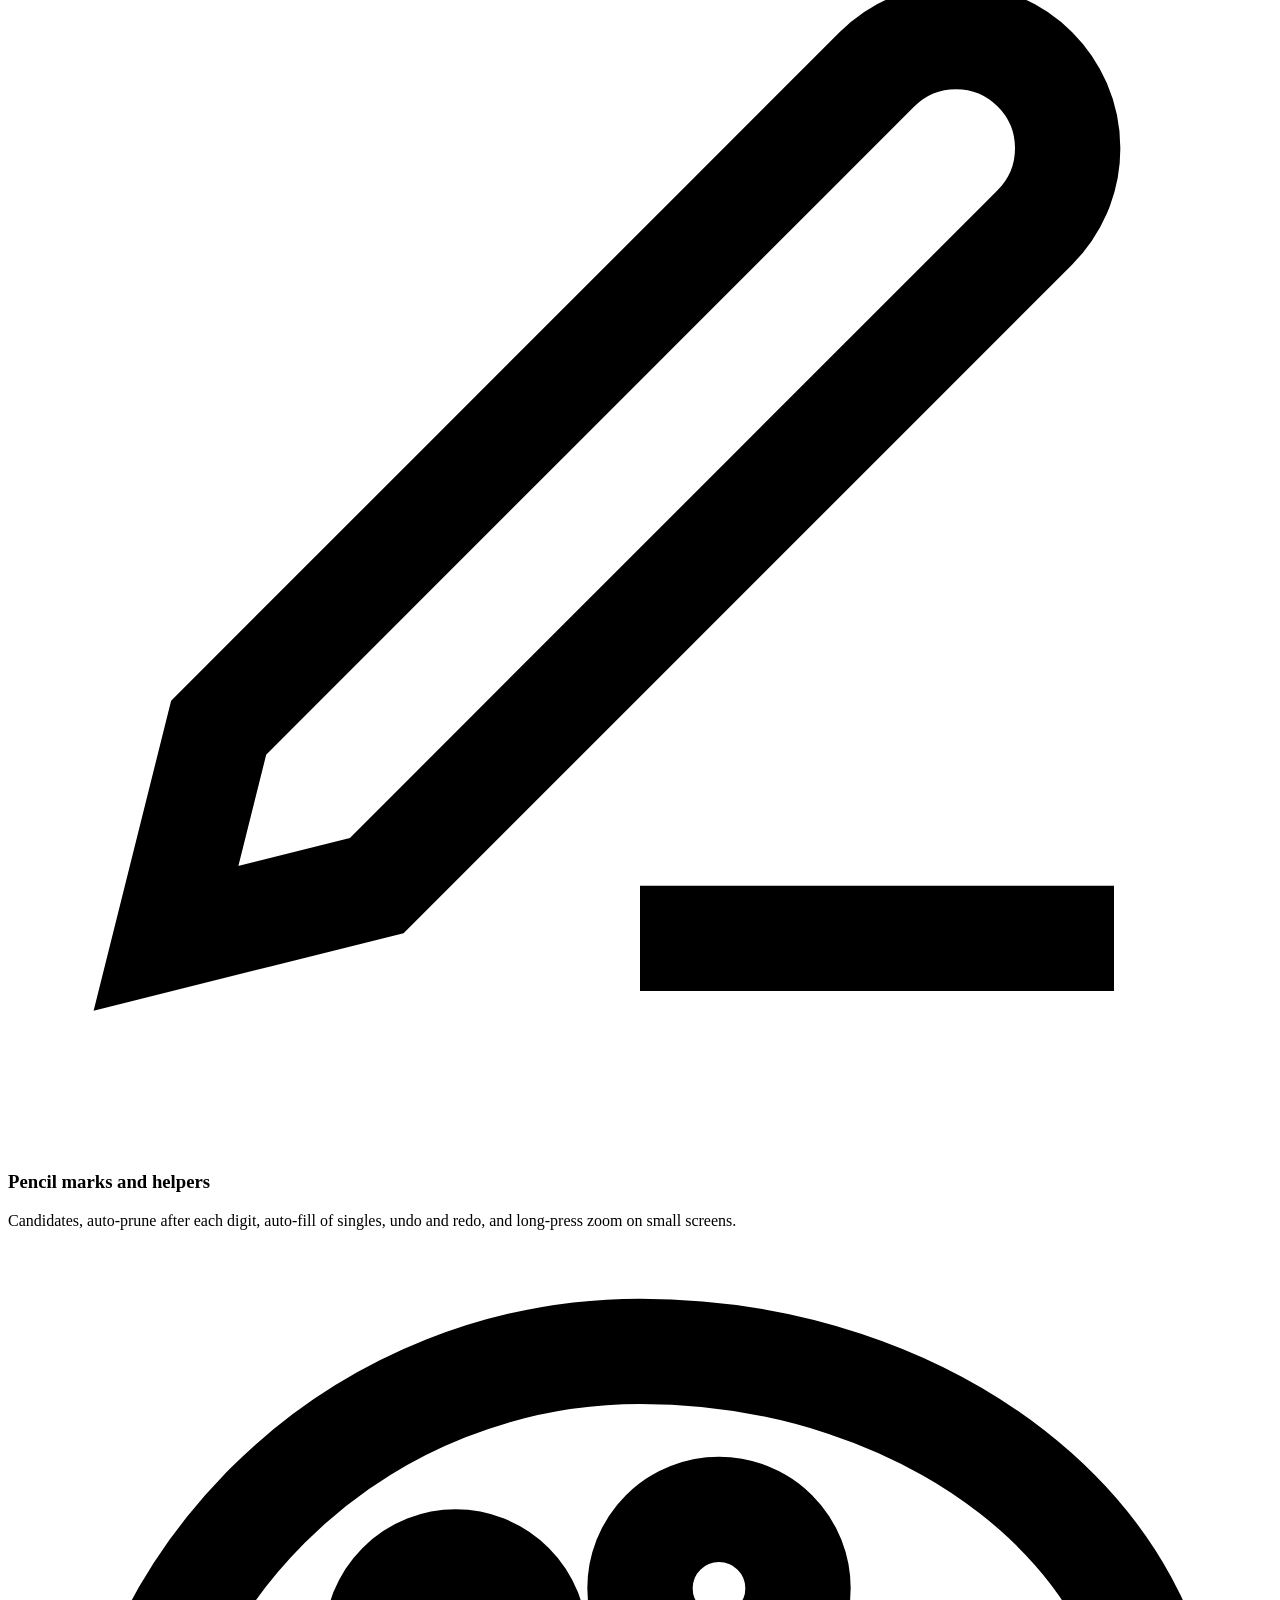
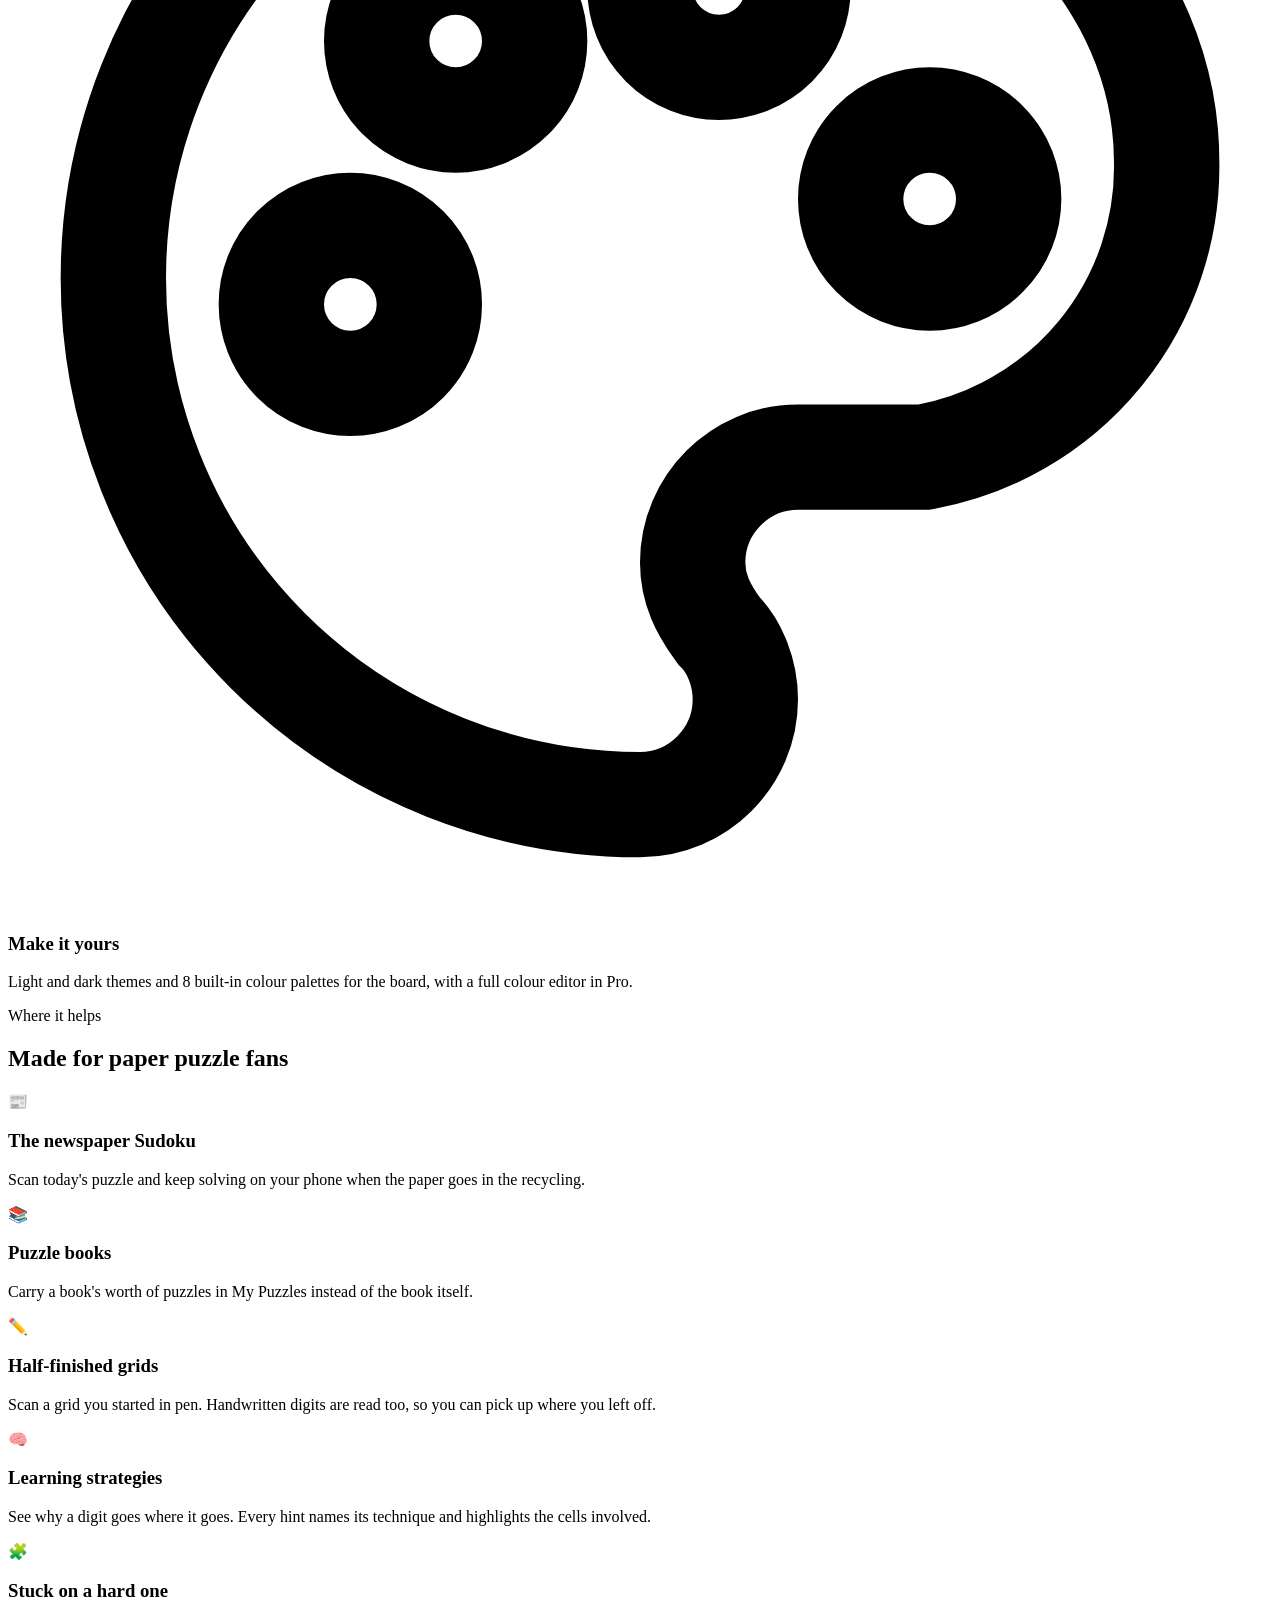
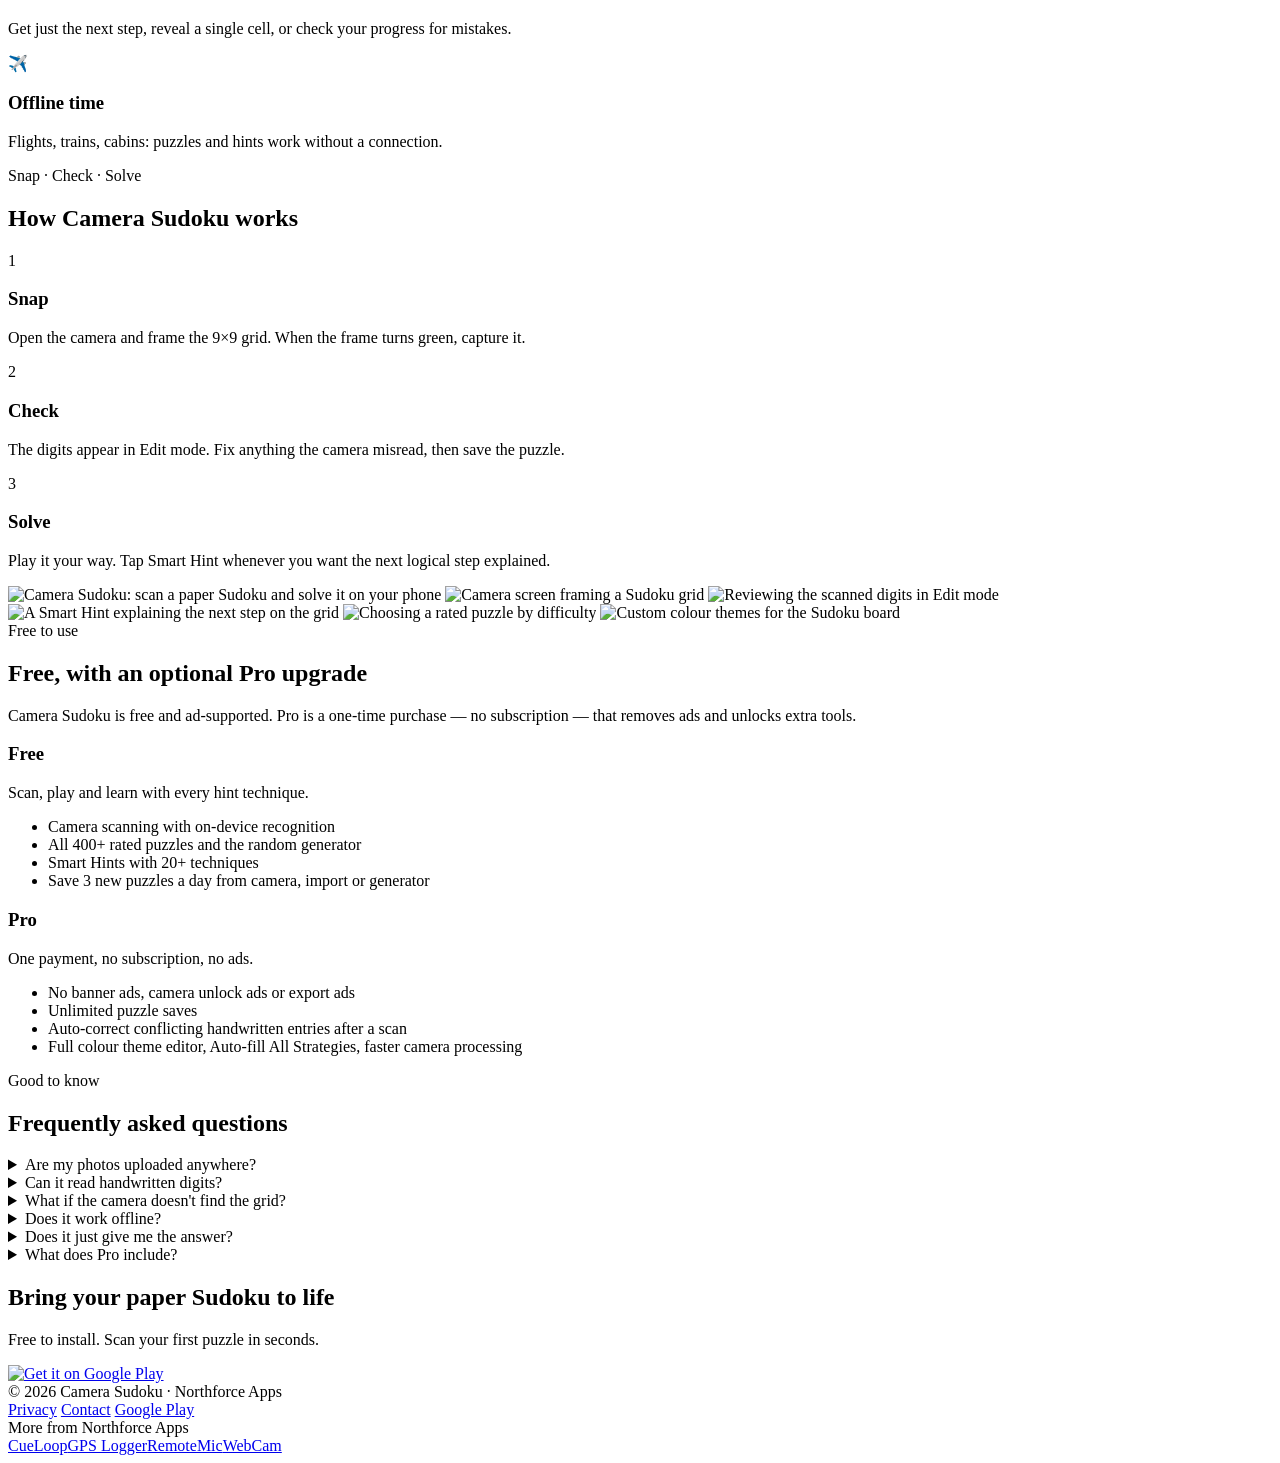
==== commit 33f7a7b9: "Show the redesigned app: hero screenshot, screenshot gallery, social preview image" ====
--- a/index.html
+++ b/index.html
@@ -154,6 +154,7 @@
       </div>
       <p class="note">Free · no account · recognition and hints run on your phone</p>
     </div>
+    <div class="hero-phone"><img src="/camerasudoku/assets/ss-home.png" alt="Camera Sudoku home screen on an Android phone" width="300" height="667"></div>
   </div>
 </section>
 
@@ -230,6 +231,14 @@
       <div class="step"><div class="n">2</div><h3>Check</h3><p>The digits appear in Edit mode. Fix anything the camera misread, then save the puzzle.</p></div>
       <div class="step"><div class="n">3</div><h3>Solve</h3><p>Play it your way. Tap Smart Hint whenever you want the next logical step explained.</p></div>
     </div>
+  </div>
+  <div class="gallery" aria-label="App screenshots">
+    <img src="/camerasudoku/assets/slide-01-hero.jpg" alt="Camera Sudoku: scan a paper Sudoku and solve it on your phone" loading="lazy">
+    <img src="/camerasudoku/assets/slide-02-scan.jpg" alt="Camera screen framing a Sudoku grid" loading="lazy">
+    <img src="/camerasudoku/assets/slide-03-review.jpg" alt="Reviewing the scanned digits in Edit mode" loading="lazy">
+    <img src="/camerasudoku/assets/slide-04-hints.jpg" alt="A Smart Hint explaining the next step on the grid" loading="lazy">
+    <img src="/camerasudoku/assets/slide-06-puzzles.jpg" alt="Choosing a rated puzzle by difficulty" loading="lazy">
+    <img src="/camerasudoku/assets/slide-08-themes.jpg" alt="Custom colour themes for the Sudoku board" loading="lazy">
   </div>
 </section>
 
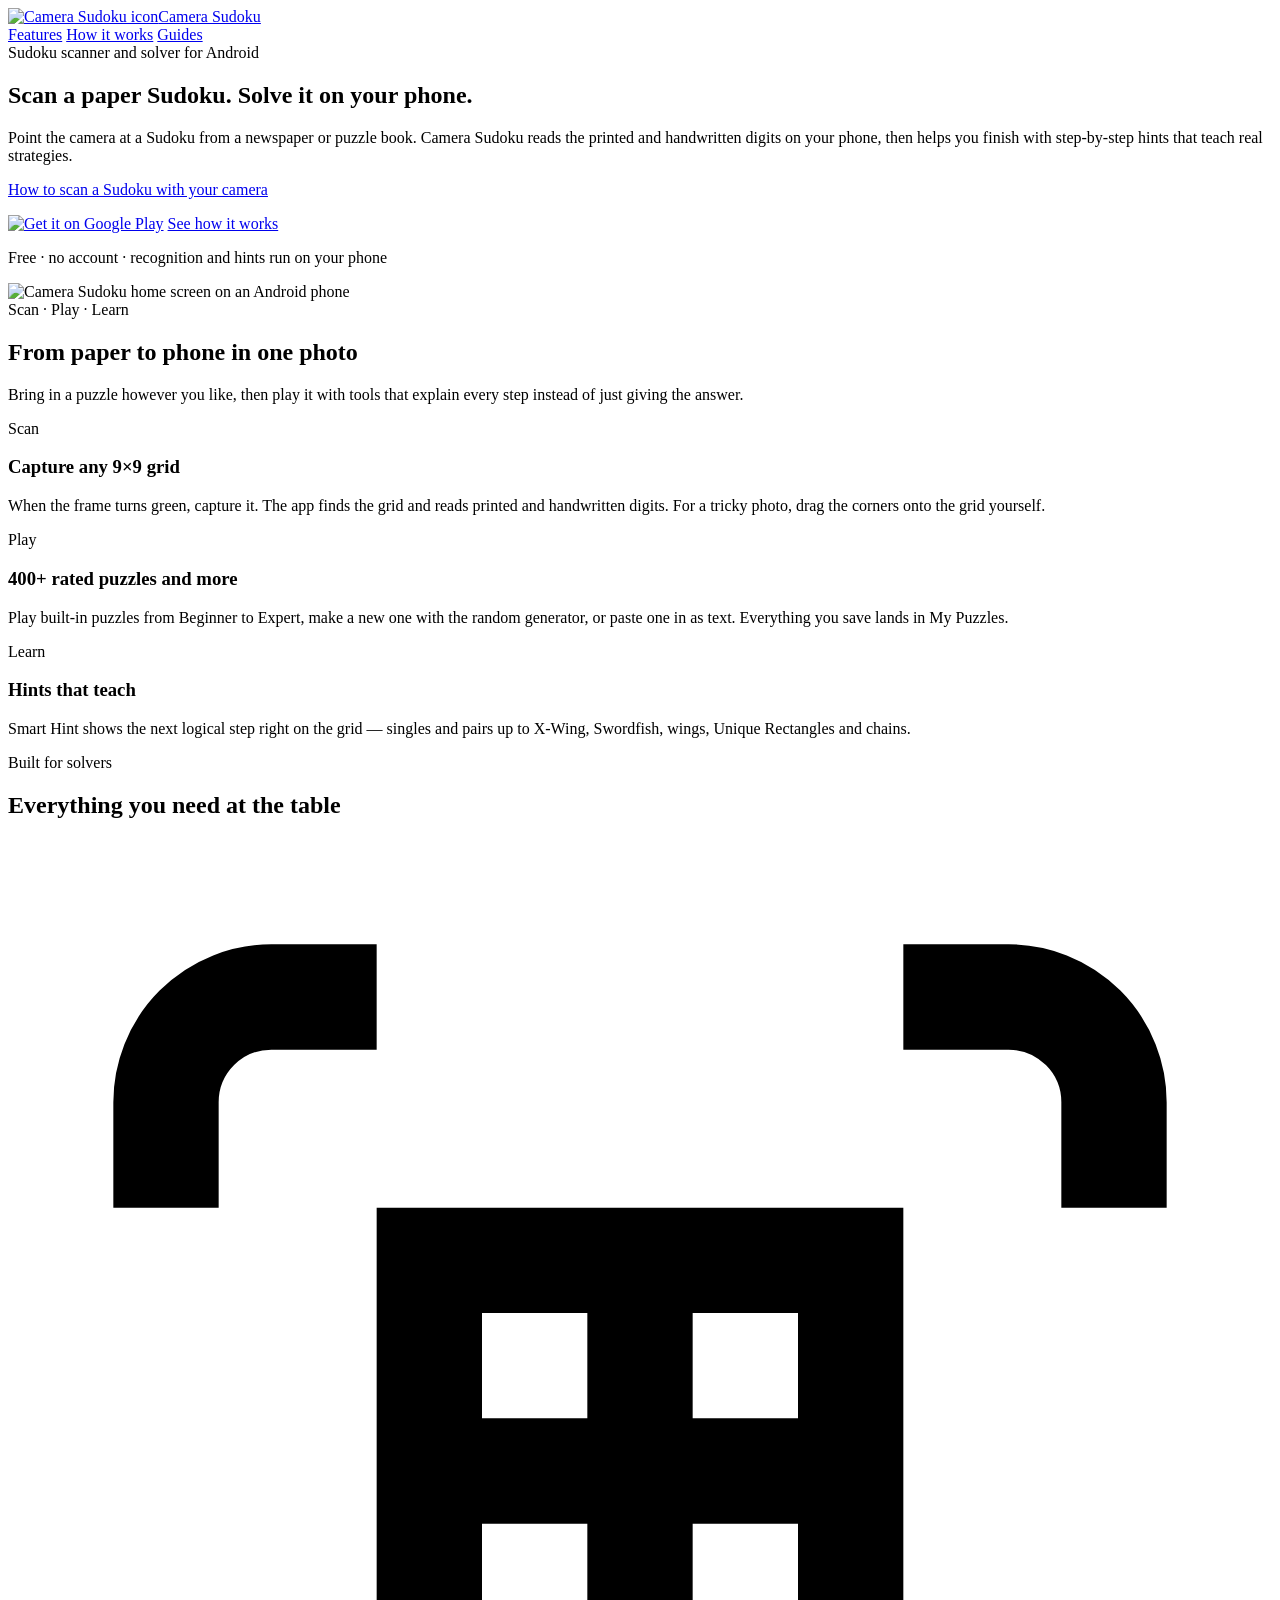
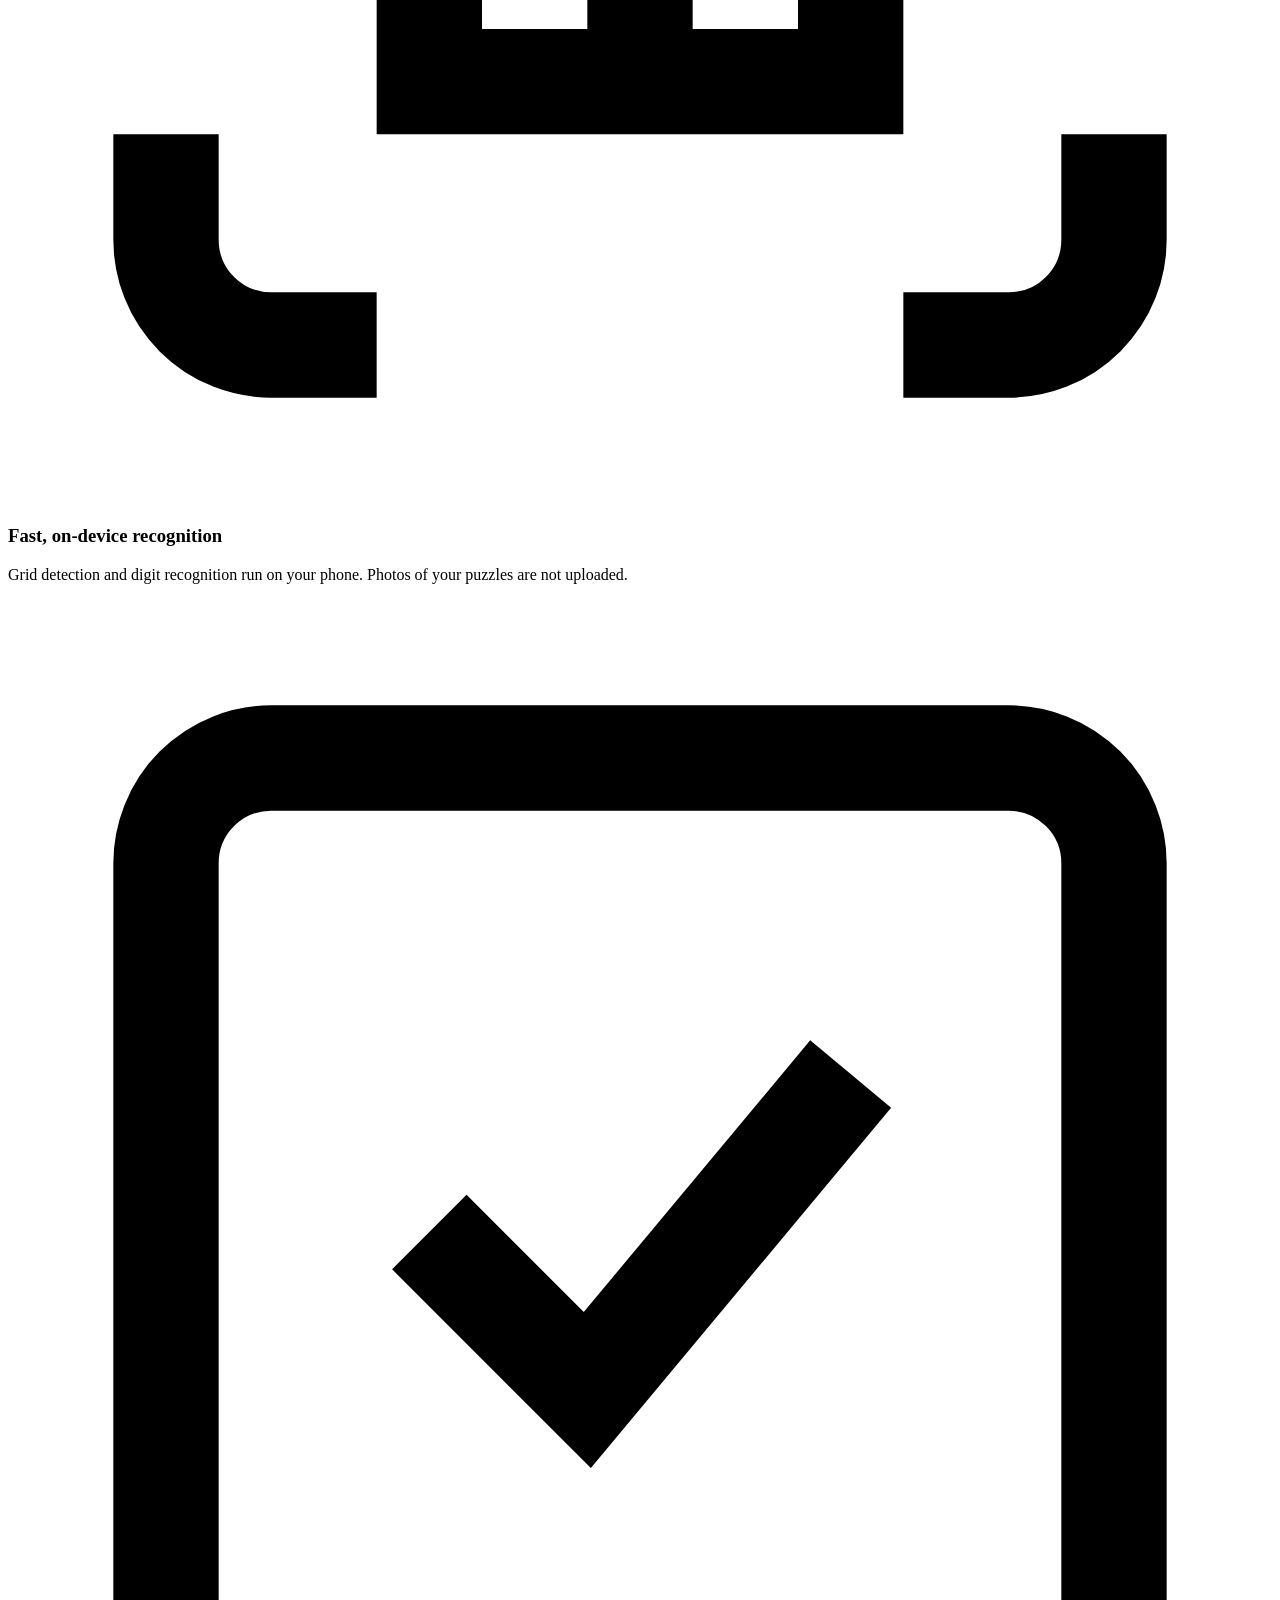
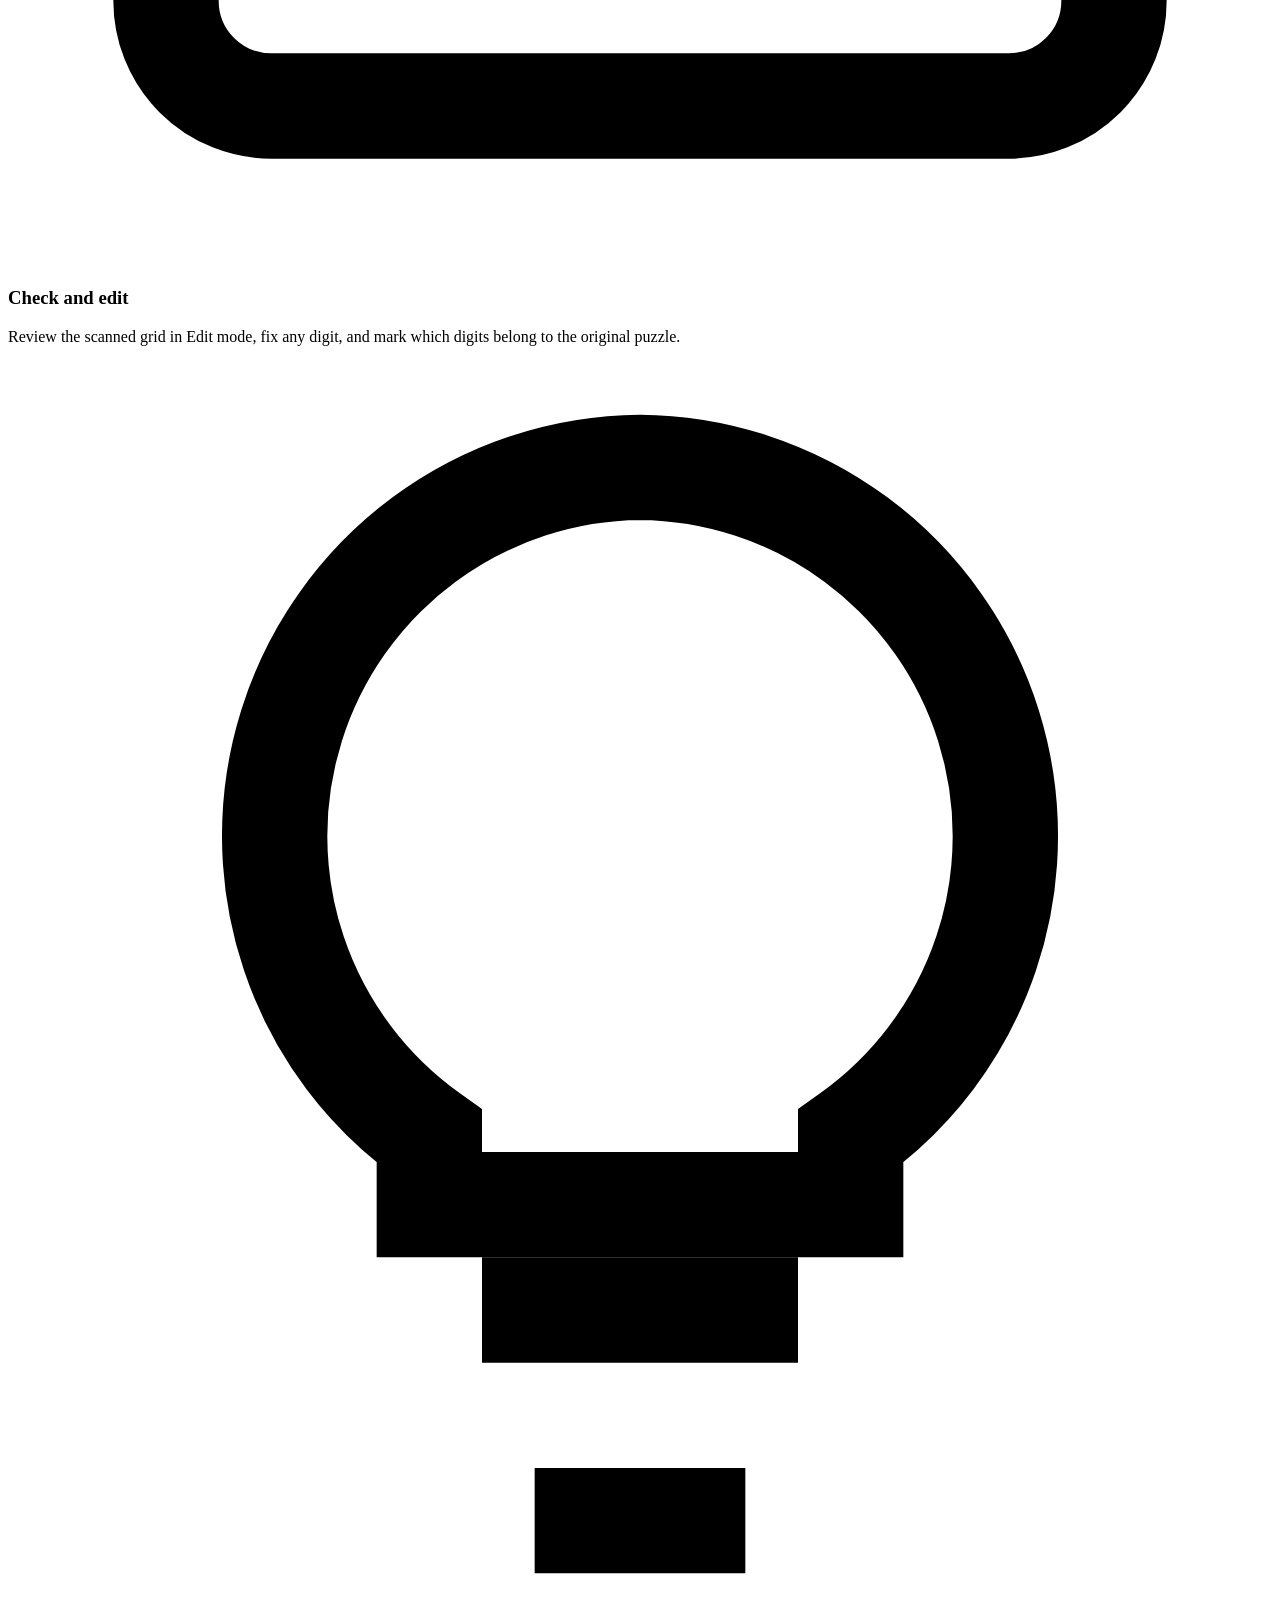
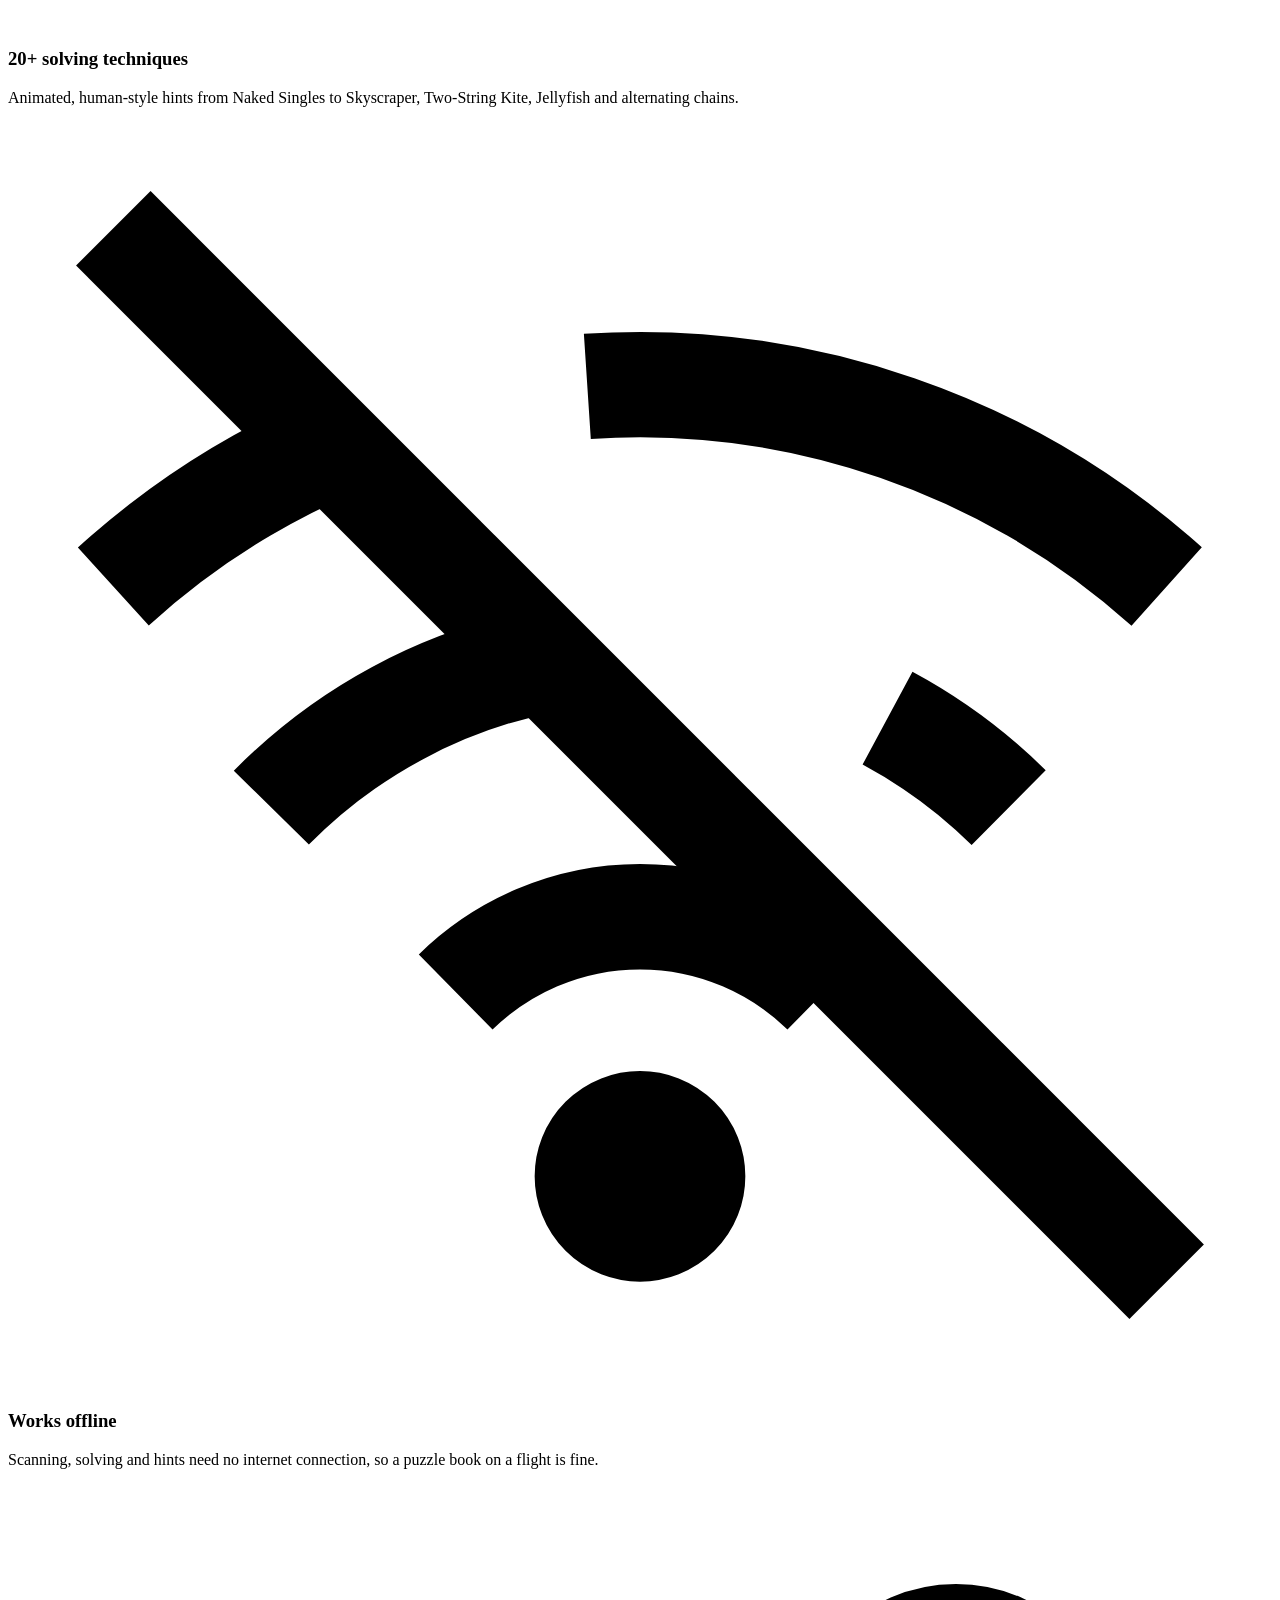
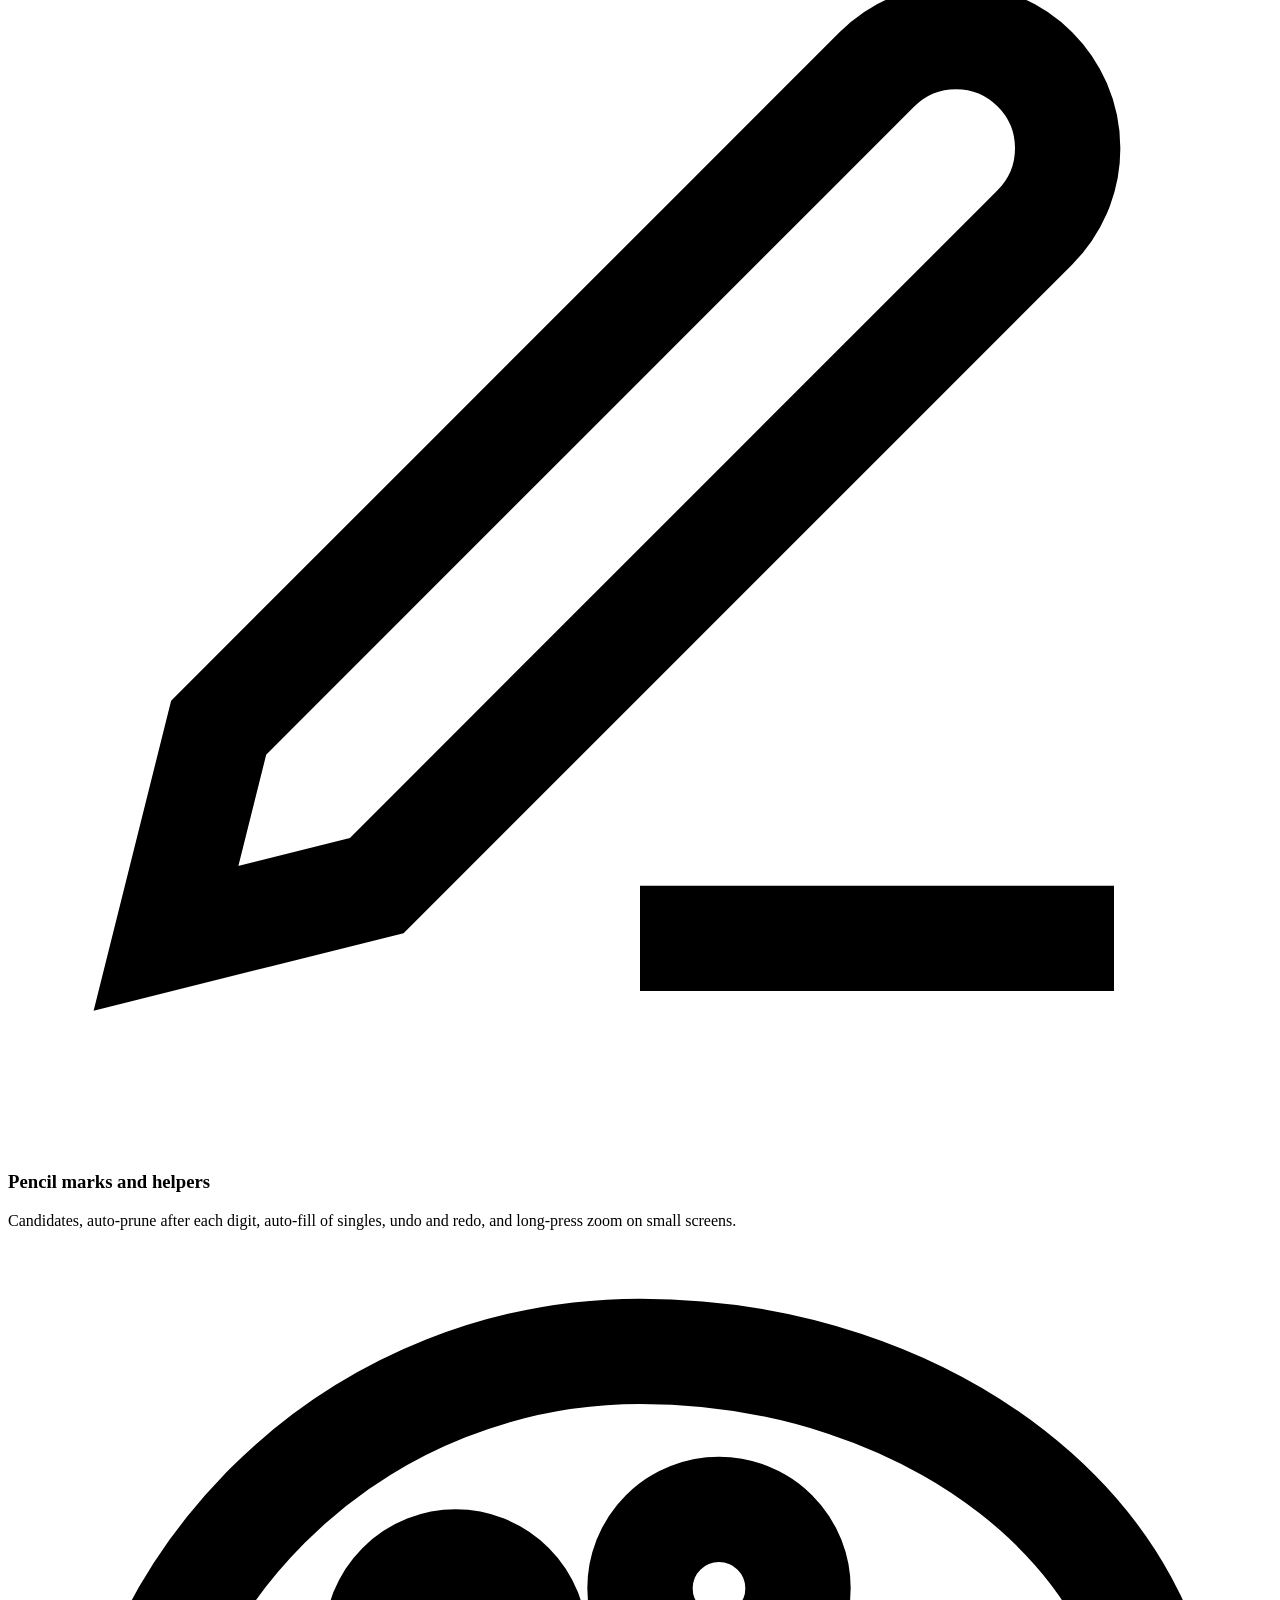
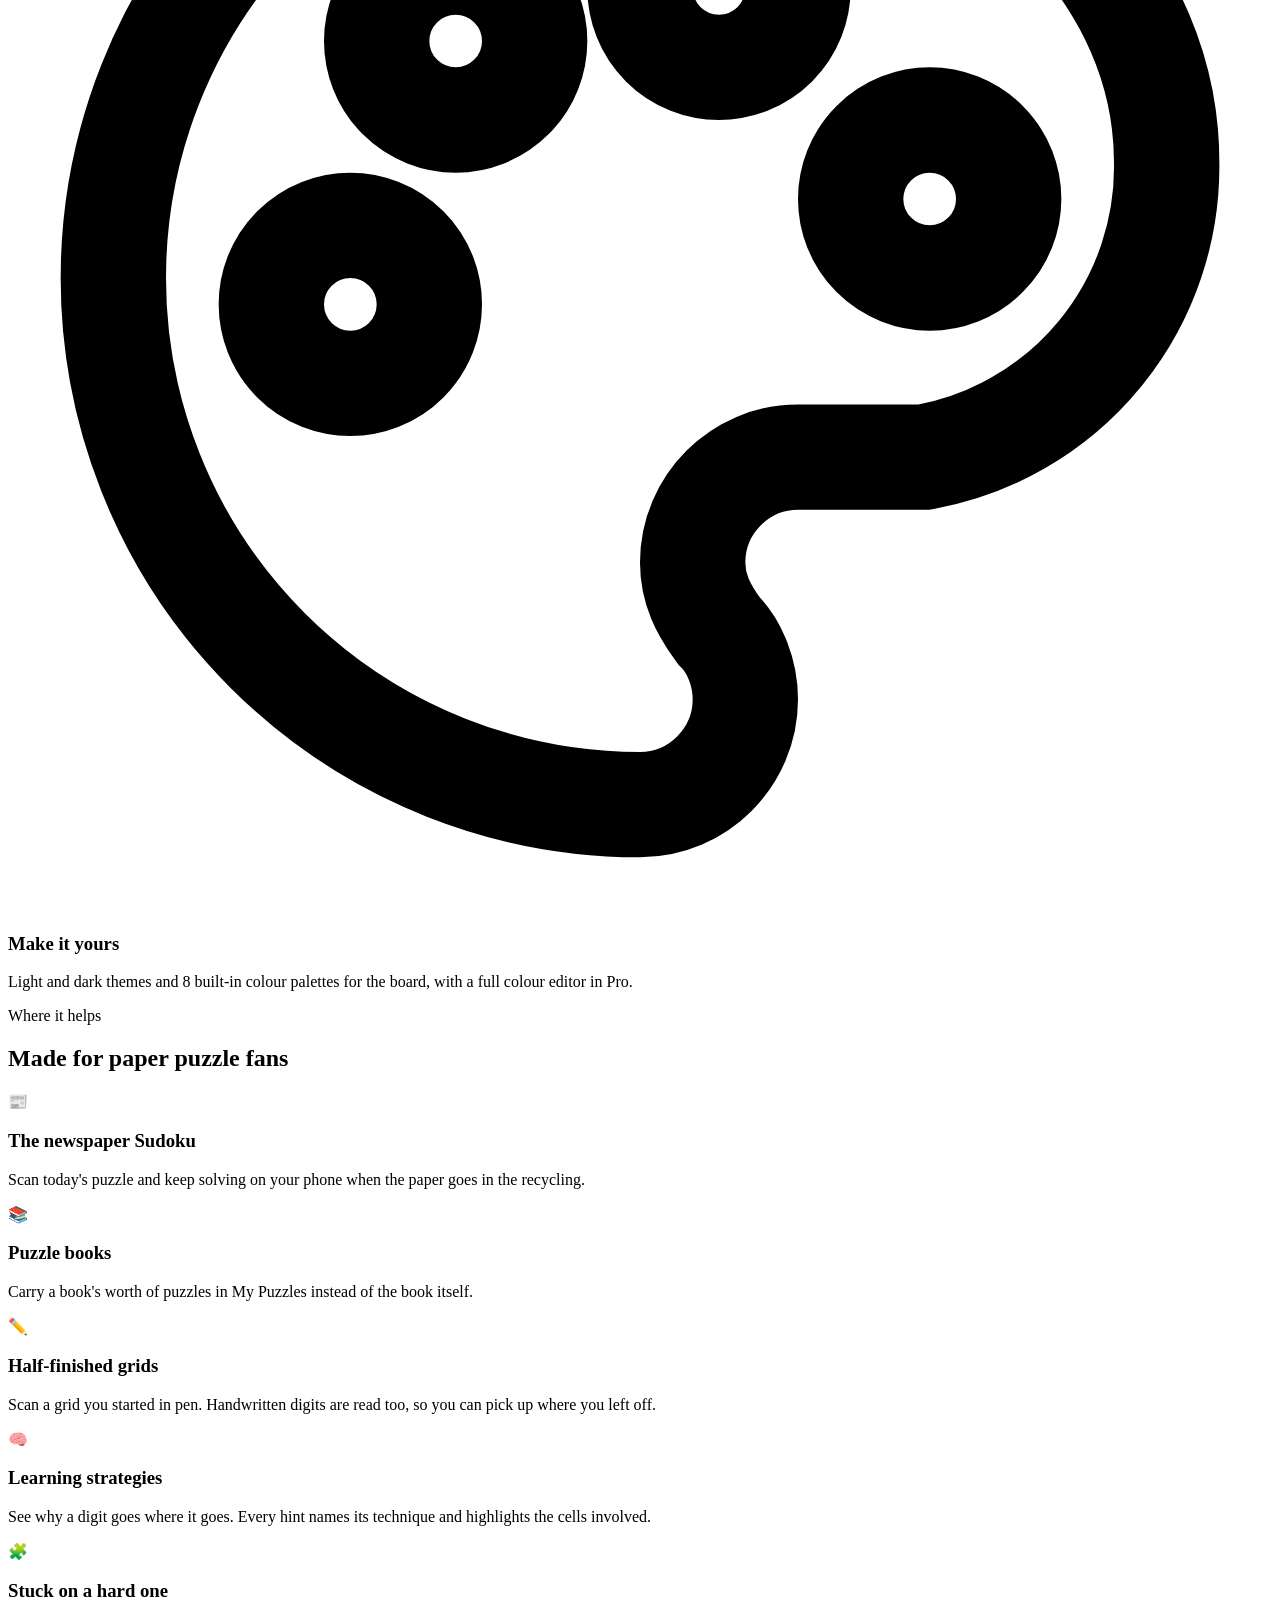
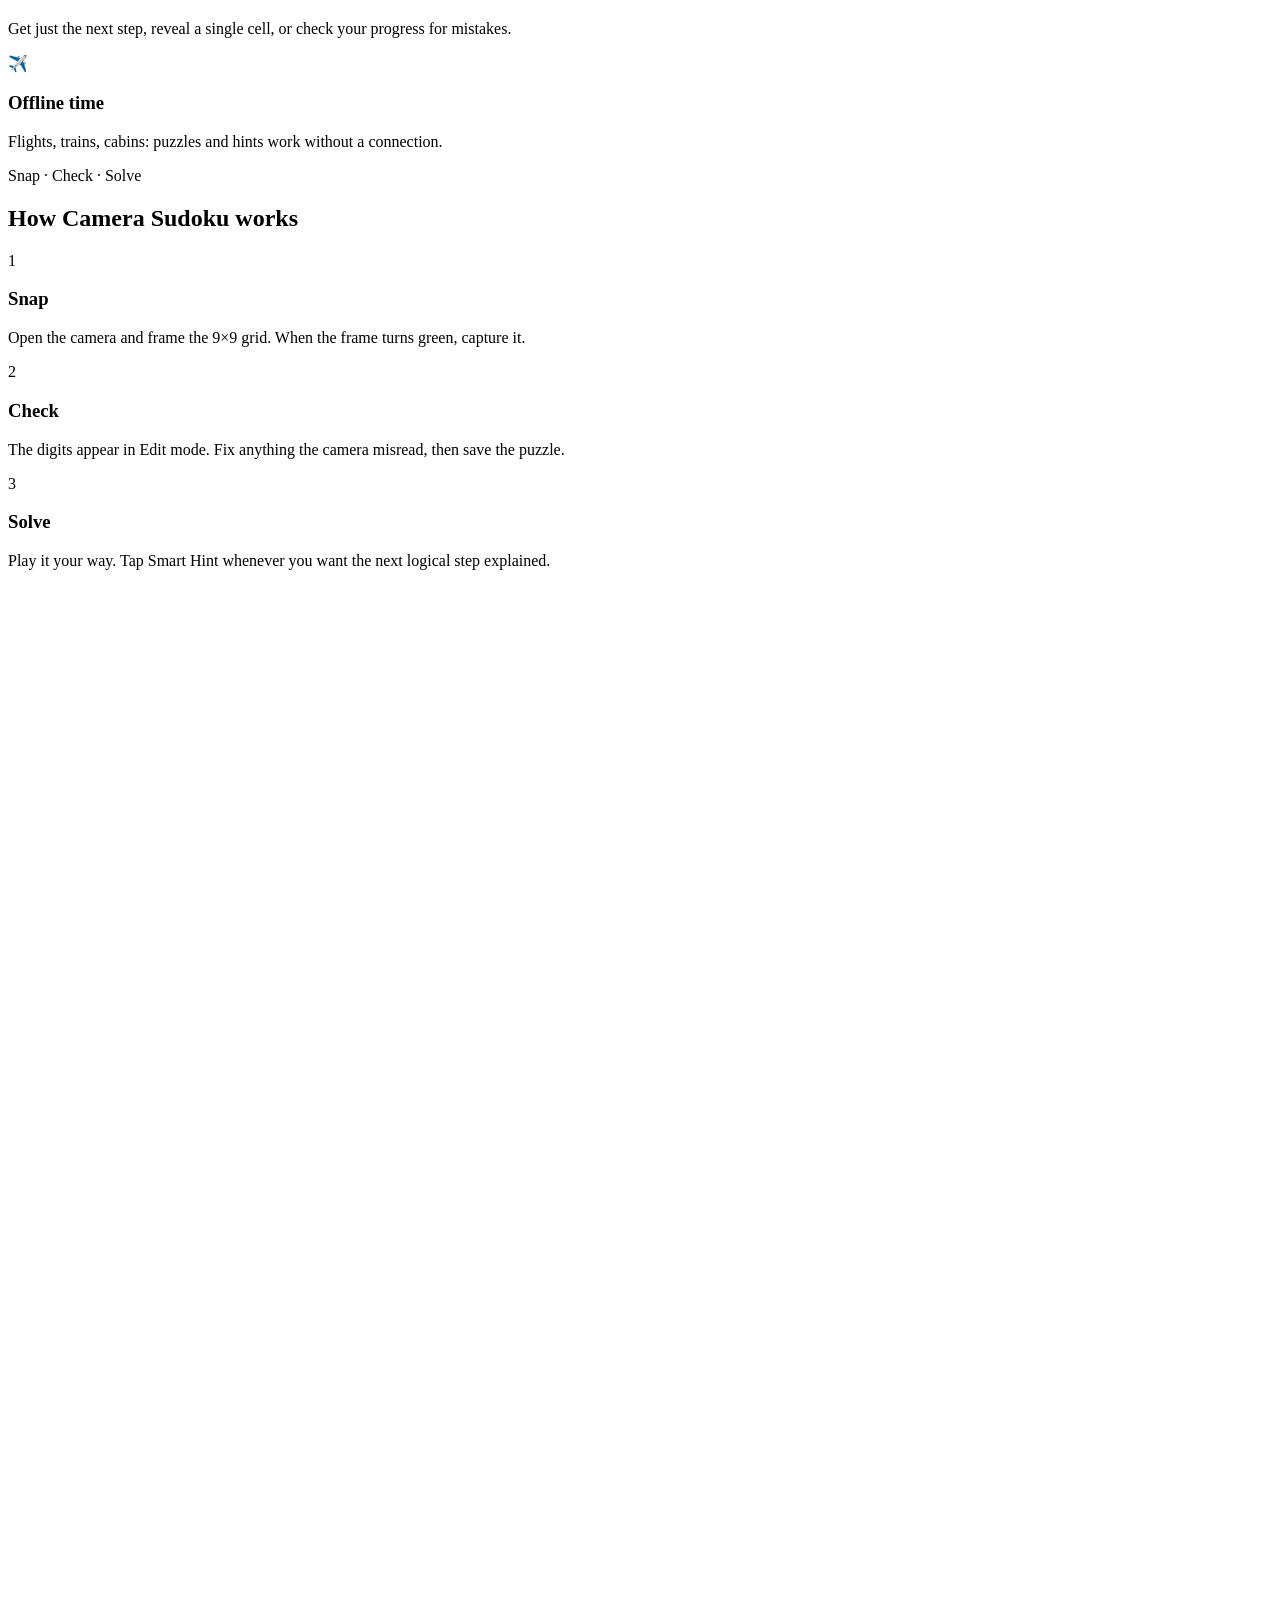
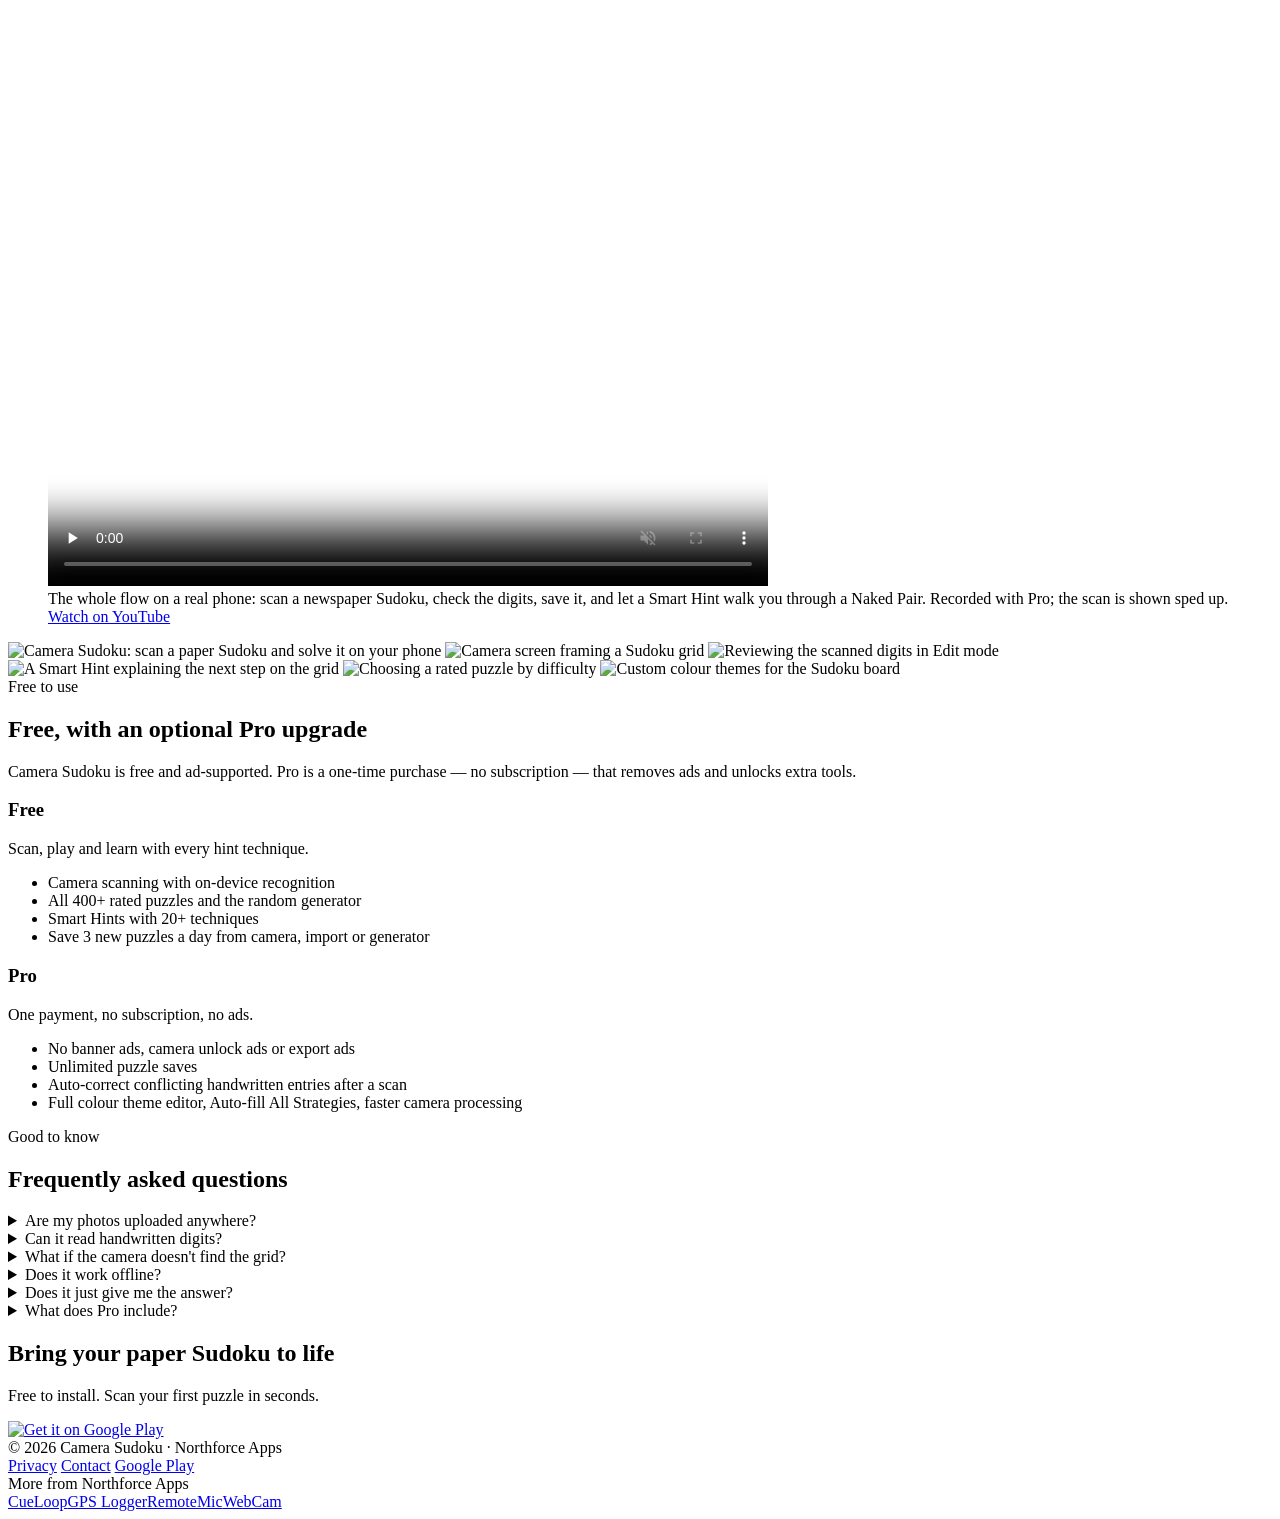
==== commit 06ef50f1: "Workflow video in How it works" ====
--- a/index.html
+++ b/index.html
@@ -123,6 +123,20 @@
   ]
 }
 </script>
+<script type="application/ld+json">
+{
+  "@context": "https://schema.org",
+  "@type": "VideoObject",
+  "inLanguage": "en",
+  "name": "Scan a paper Sudoku and solve it with Smart Hints",
+  "description": "The whole flow on a real phone: scan a newspaper Sudoku, check the digits, save it, and let a Smart Hint walk you through a Naked Pair. Recorded with Pro; the scan is shown sped up.",
+  "thumbnailUrl": "https://northforceapps.com/camerasudoku/assets/workflow-poster.jpg",
+  "uploadDate": "2026-11-08",
+  "duration": "PT33S",
+  "contentUrl": "https://northforceapps.com/camerasudoku/assets/workflow.mp4",
+  "embedUrl": "https://www.youtube.com/embed/7gzpwg0yuUU"
+}
+</script>
 </head>
 <body>
 
@@ -232,6 +246,10 @@
       <div class="step"><div class="n">3</div><h3>Solve</h3><p>Play it your way. Tap Smart Hint whenever you want the next logical step explained.</p></div>
     </div>
   </div>
+  <figure class="wrap demo-video">
+    <div class="demo-phone"><video src="/camerasudoku/assets/workflow.mp4" poster="/camerasudoku/assets/workflow-poster.jpg" width="720" height="1600" muted loop playsinline controls preload="none" aria-label="Screen recording: scanning a paper Sudoku with Camera Sudoku and getting a Smart Hint"></video></div>
+    <figcaption>The whole flow on a real phone: scan a newspaper Sudoku, check the digits, save it, and let a Smart Hint walk you through a Naked Pair. Recorded with Pro; the scan is shown sped up. <a href="https://www.youtube.com/watch?v=7gzpwg0yuUU" rel="noopener">Watch on YouTube</a></figcaption>
+  </figure>
   <div class="gallery" aria-label="App screenshots">
     <img src="/camerasudoku/assets/slide-01-hero.jpg" alt="Camera Sudoku: scan a paper Sudoku and solve it on your phone" loading="lazy">
     <img src="/camerasudoku/assets/slide-02-scan.jpg" alt="Camera screen framing a Sudoku grid" loading="lazy">
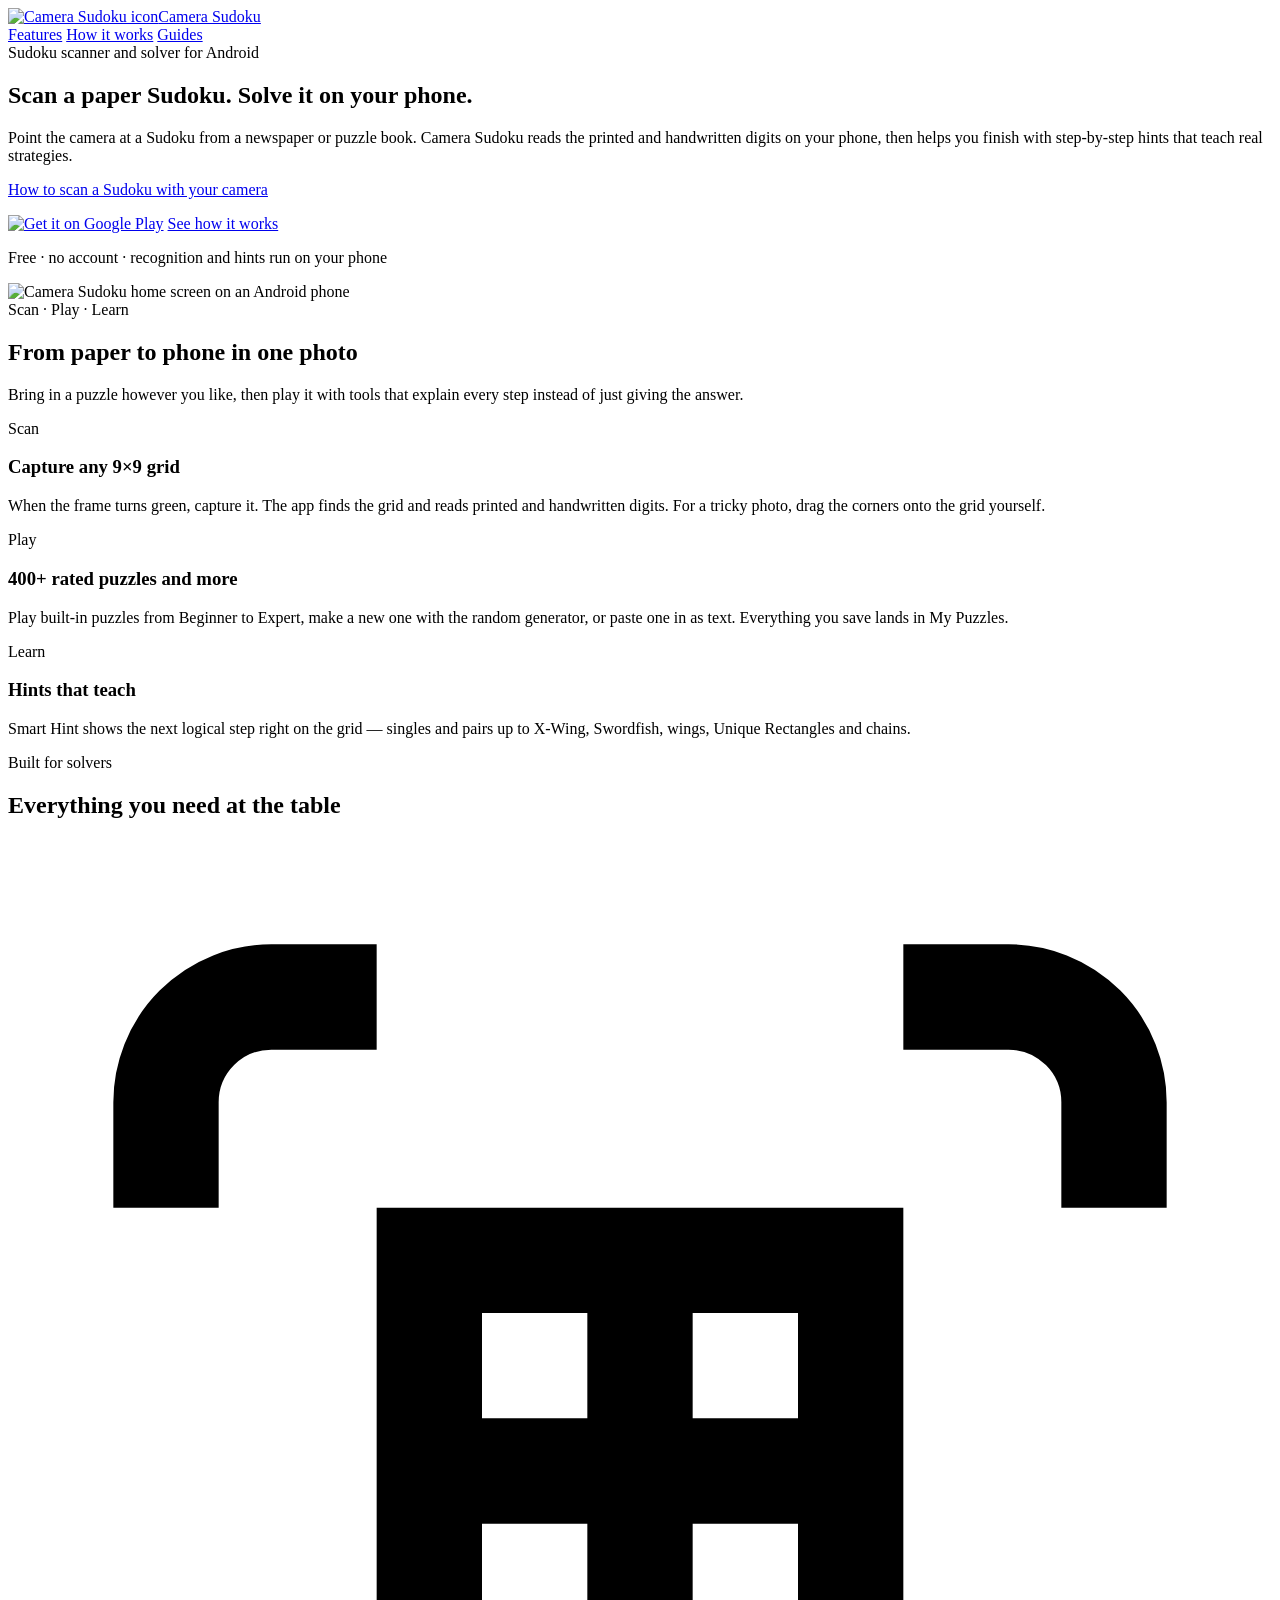
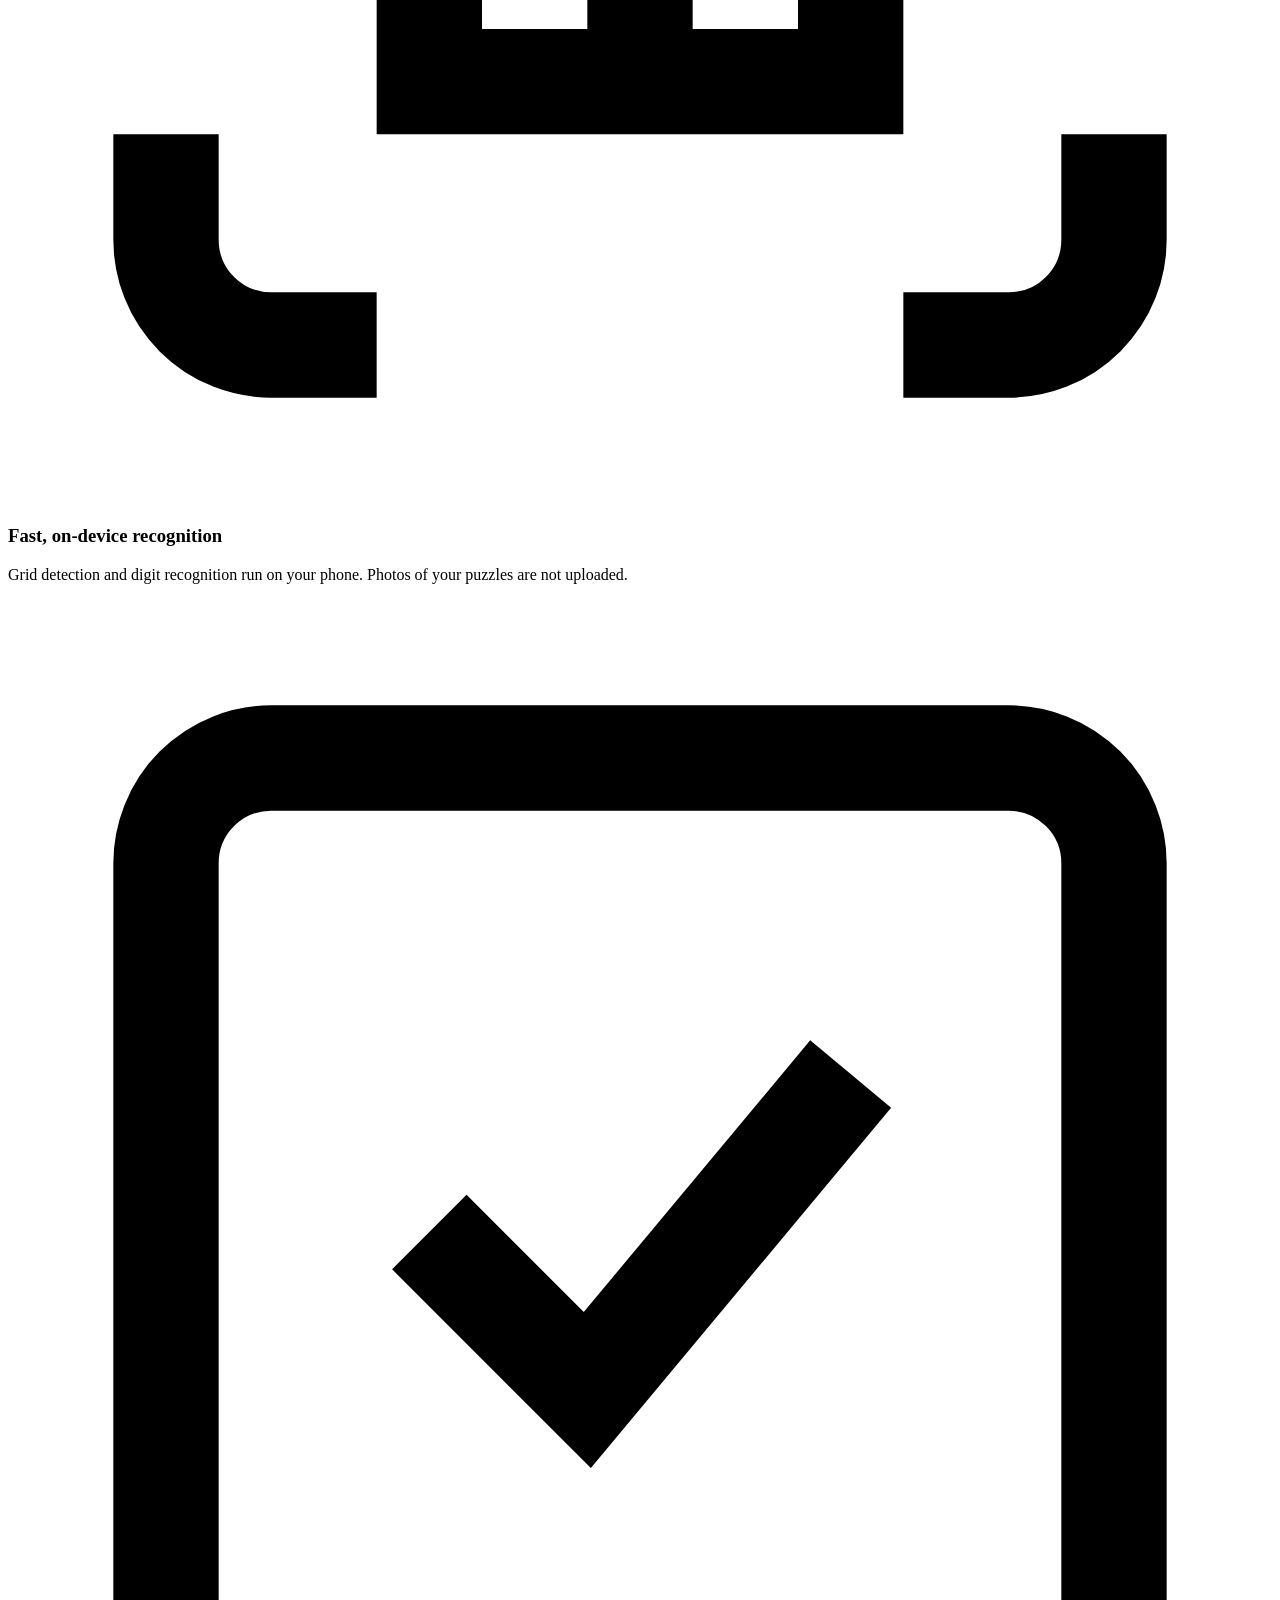
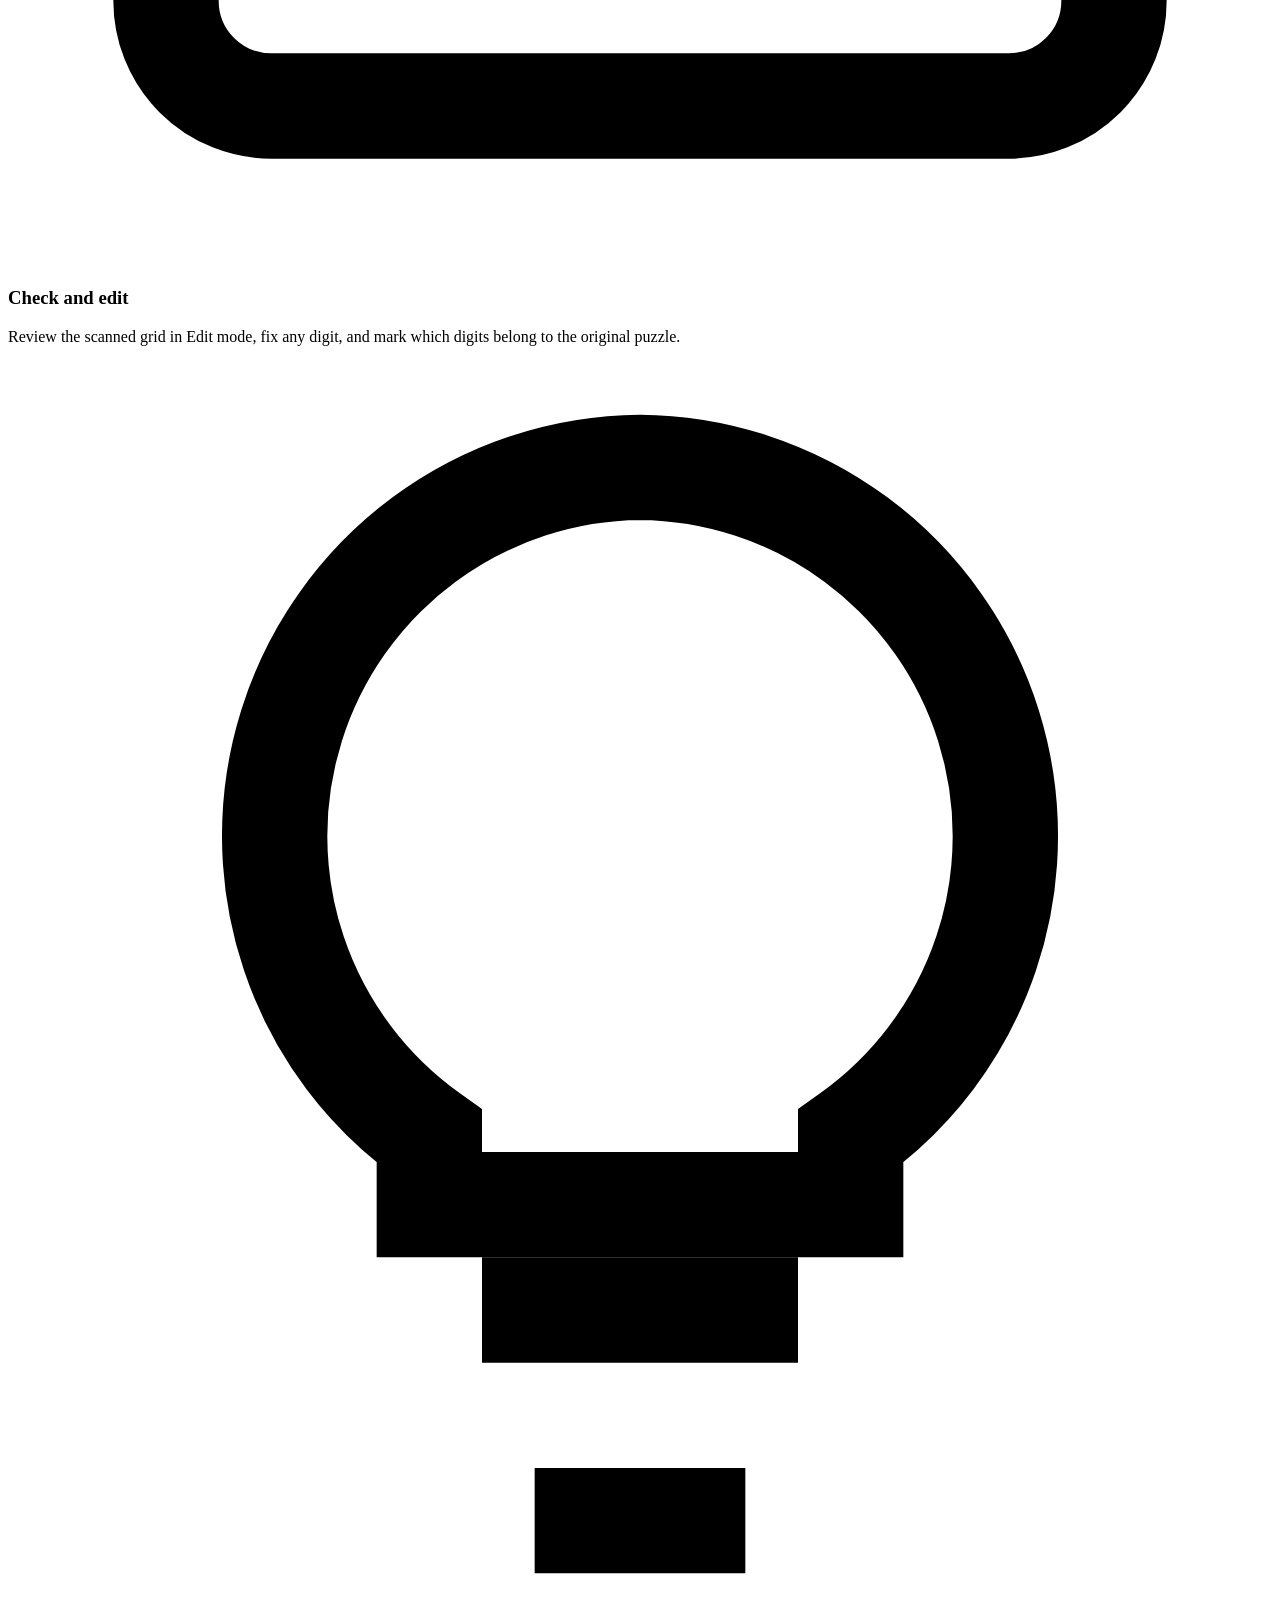
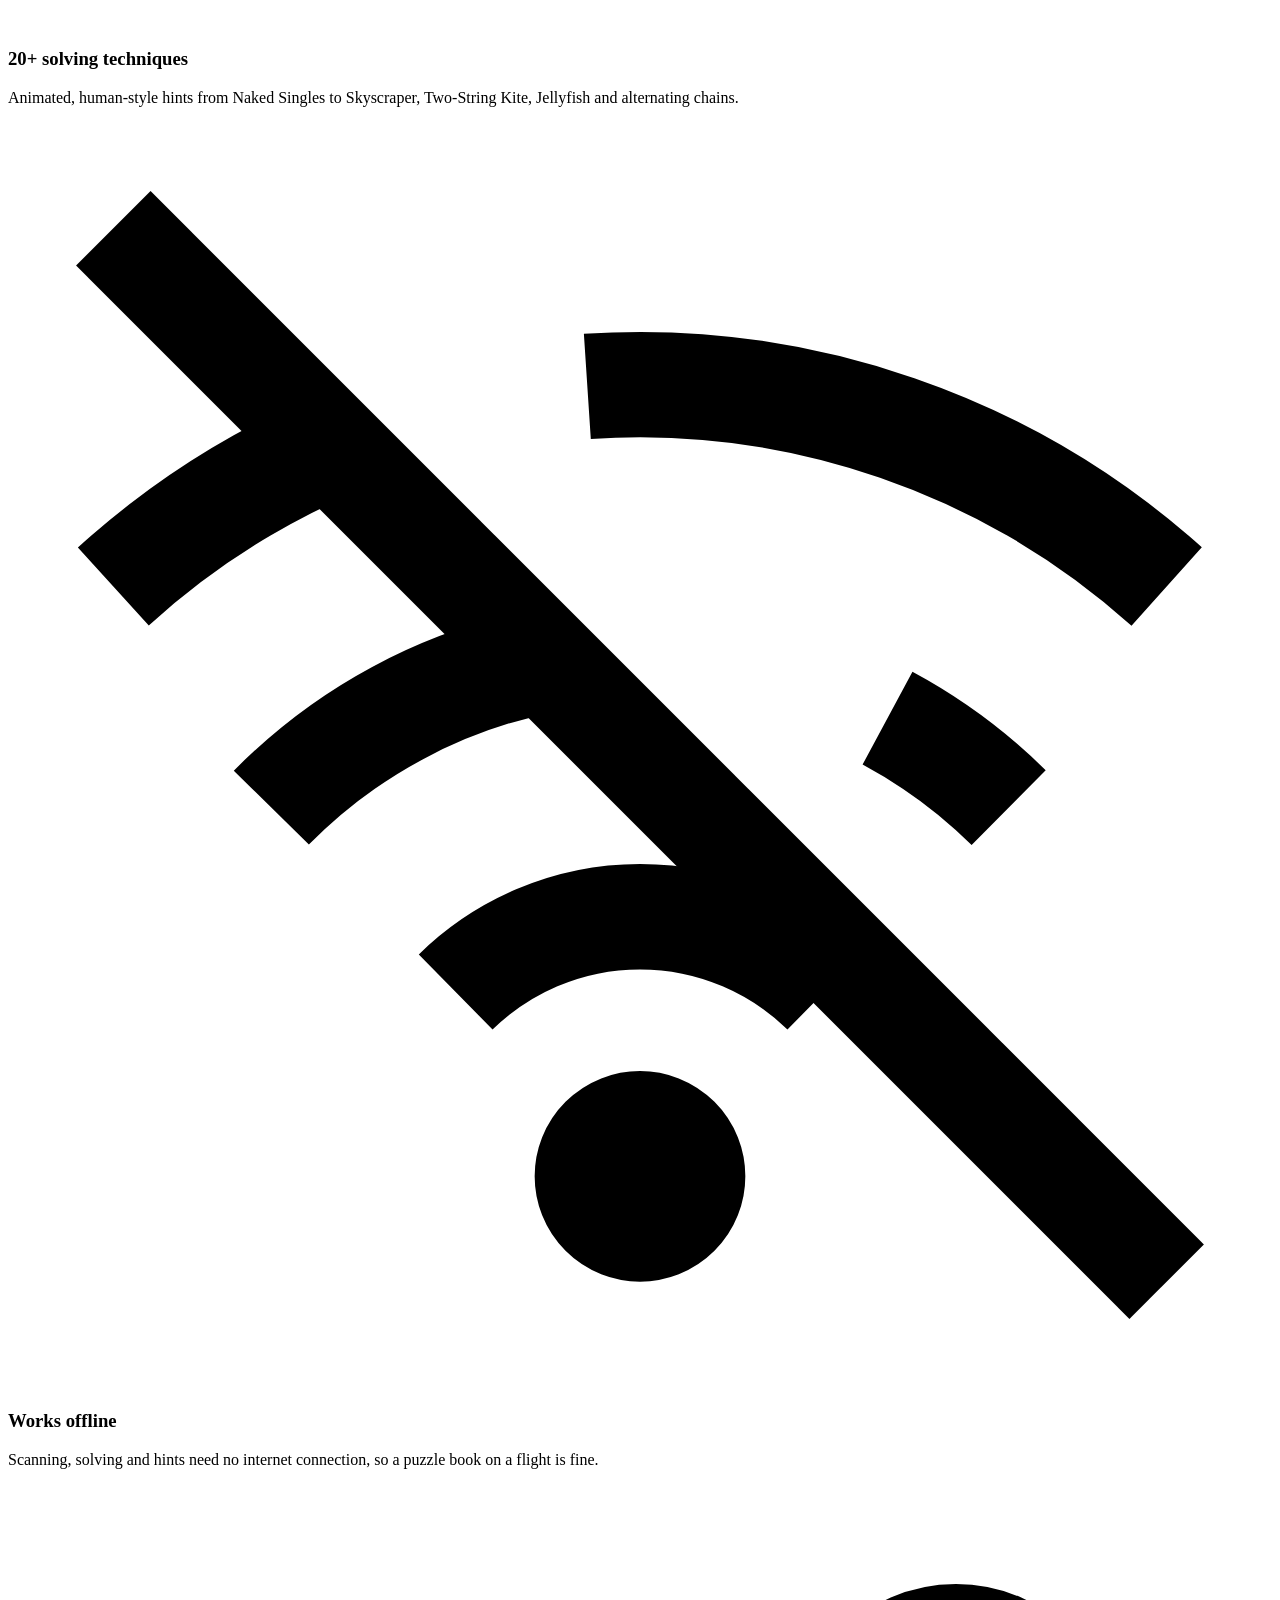
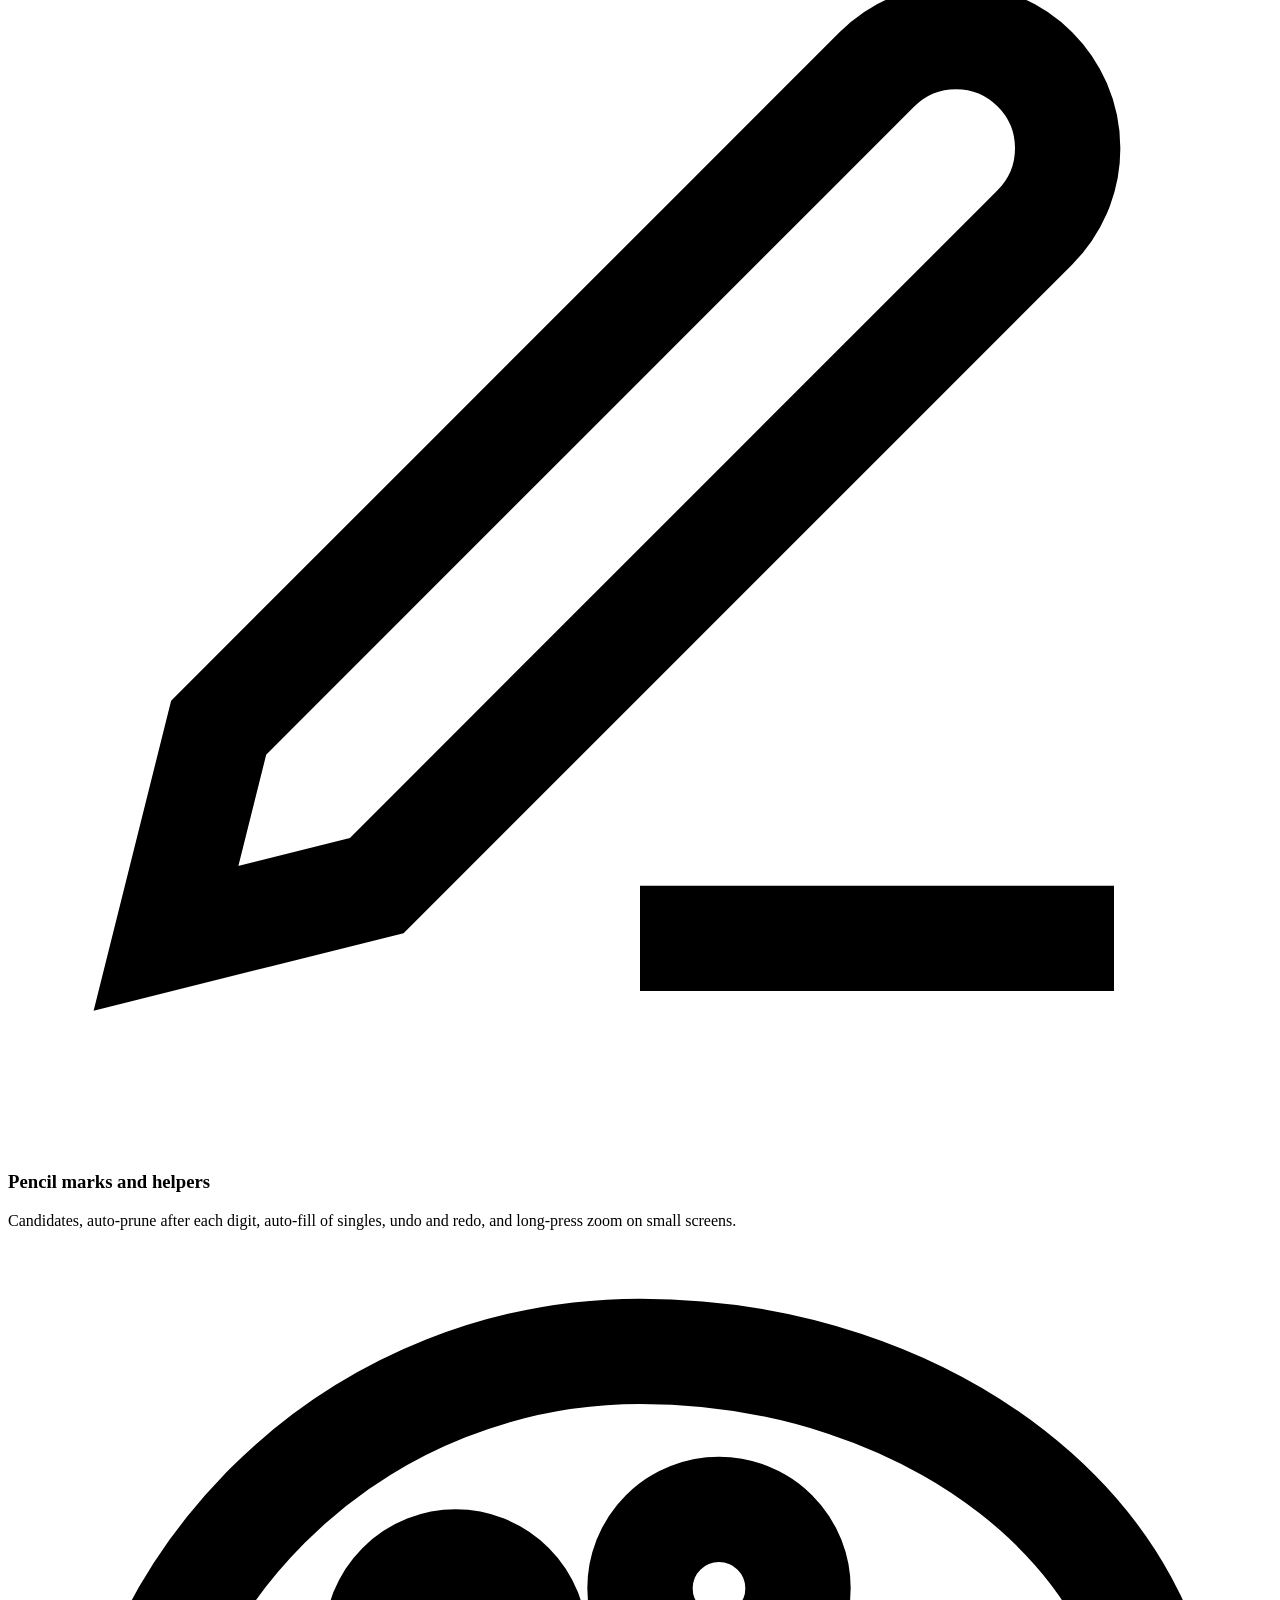
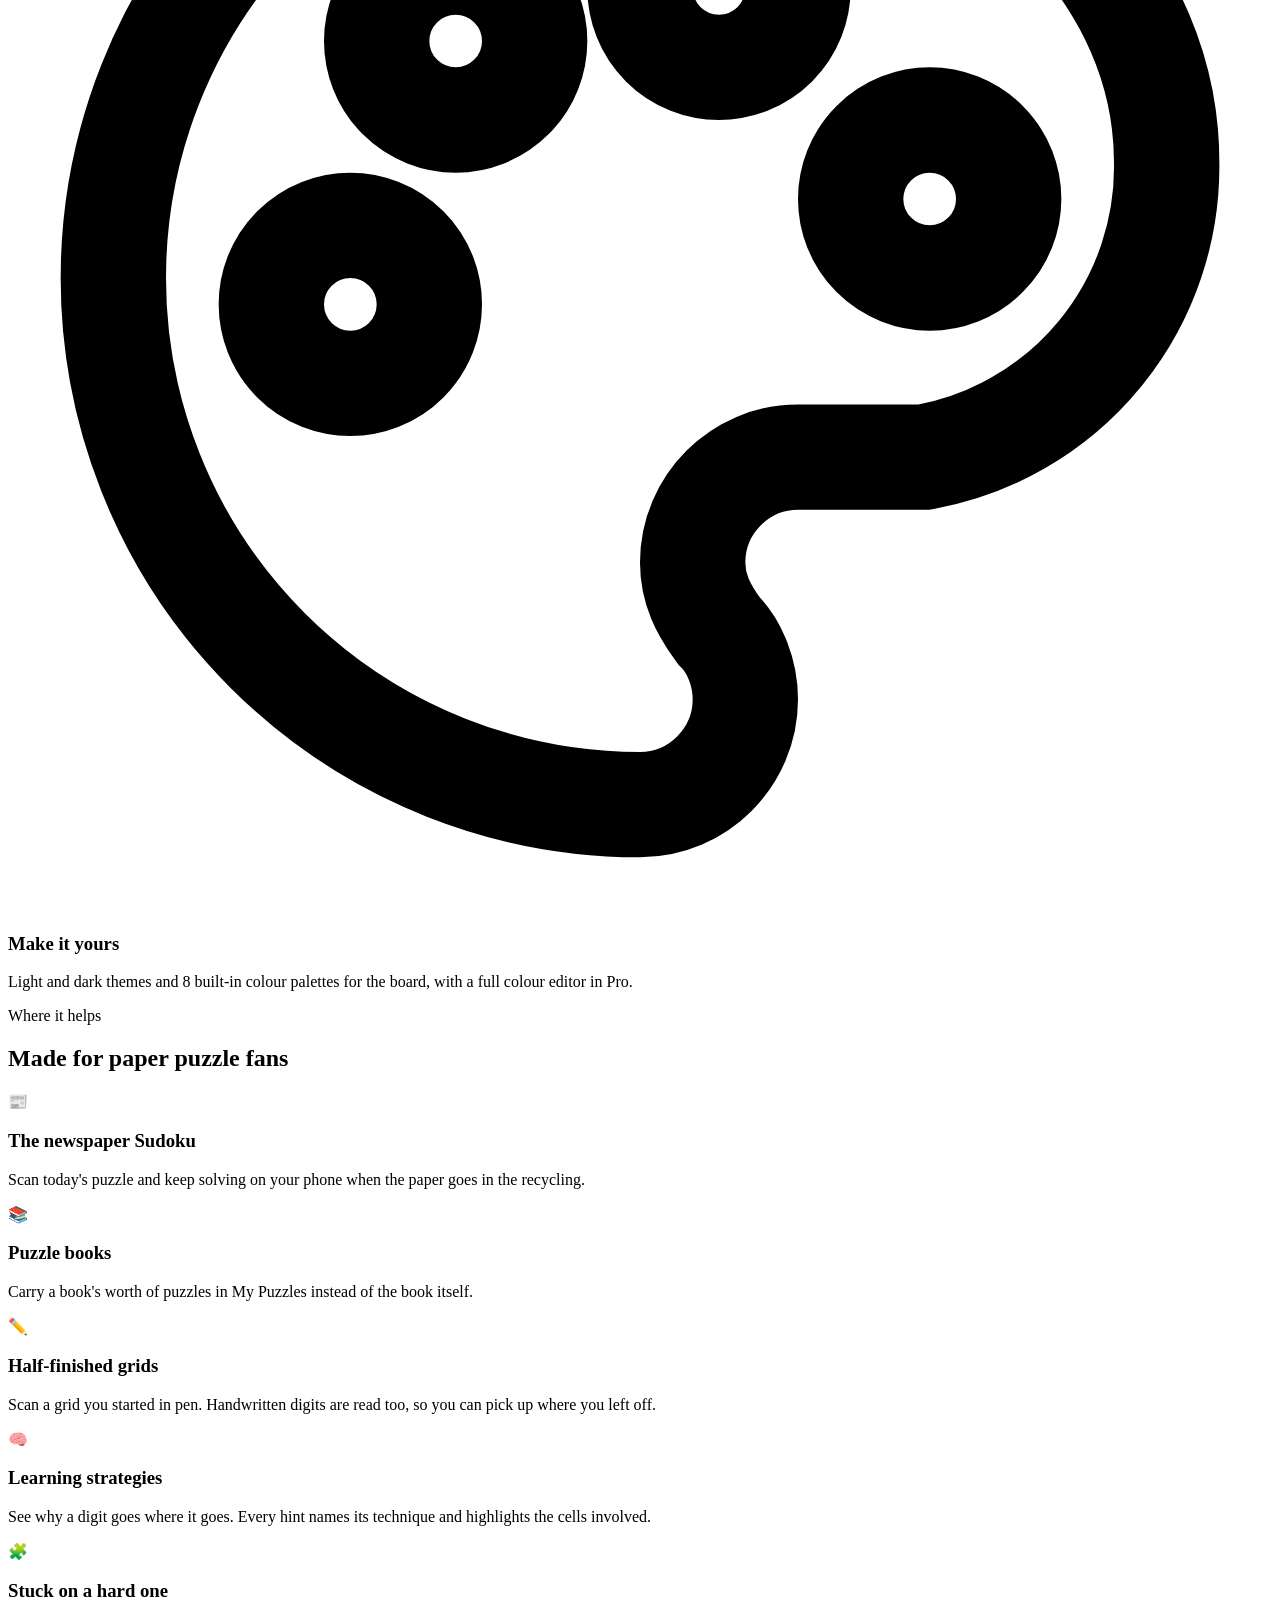
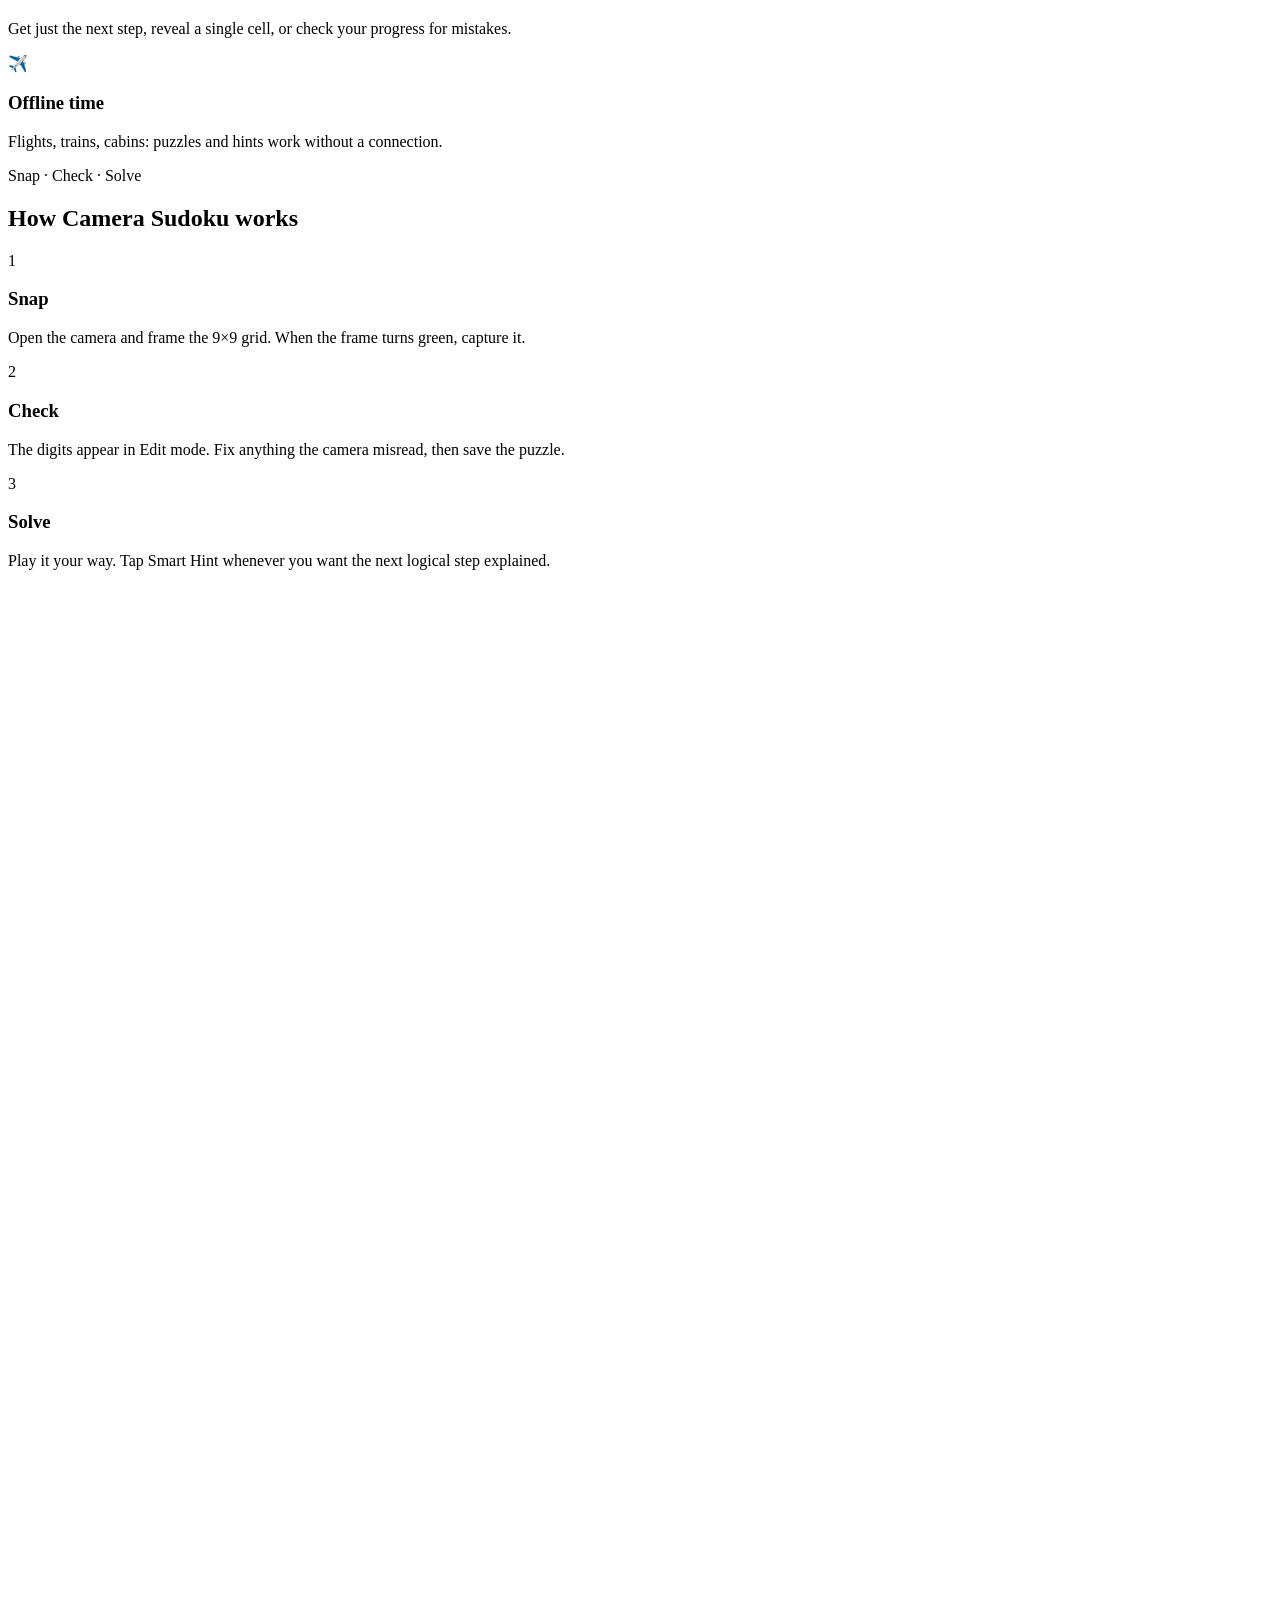
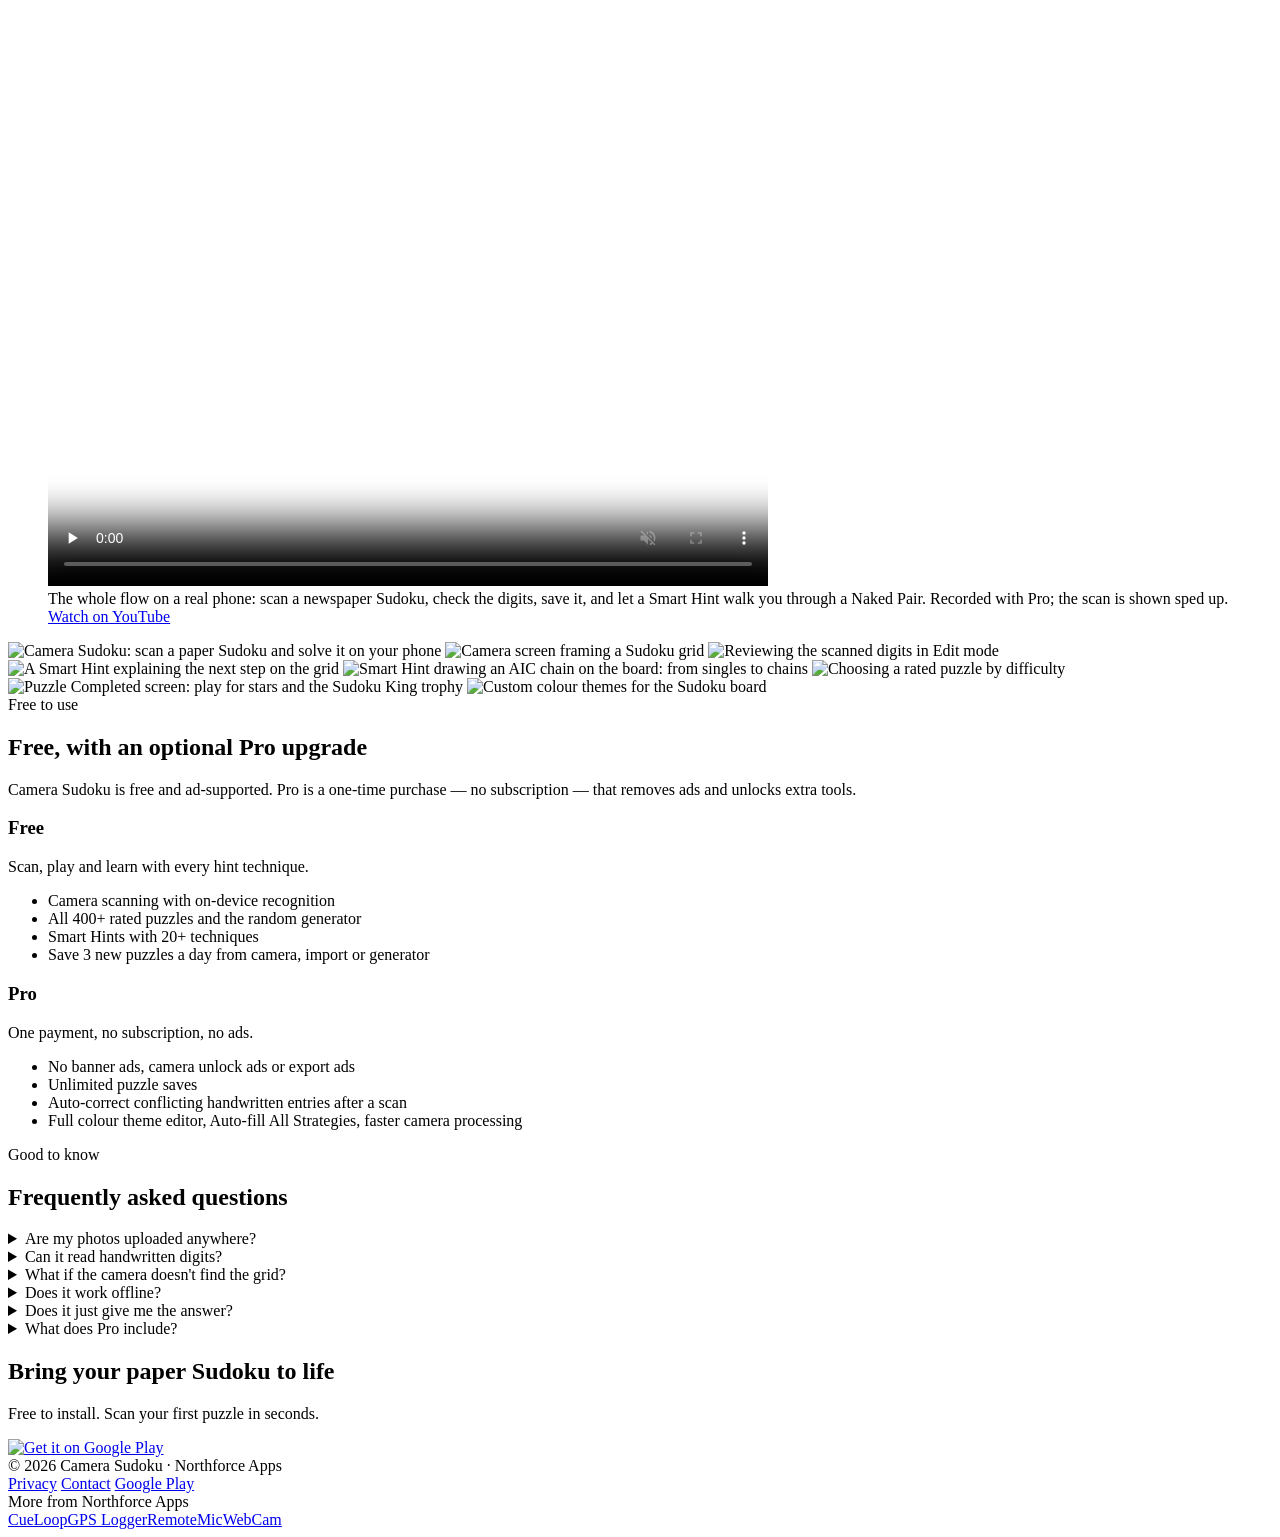
==== commit 6b66cda7: "Guides: real screenshots and screen-recording clips, new Naked Pair and X-Wing guides, guide thumbna" ====
--- a/index.html
+++ b/index.html
@@ -255,7 +255,9 @@
     <img src="/camerasudoku/assets/slide-02-scan.jpg" alt="Camera screen framing a Sudoku grid" loading="lazy">
     <img src="/camerasudoku/assets/slide-03-review.jpg" alt="Reviewing the scanned digits in Edit mode" loading="lazy">
     <img src="/camerasudoku/assets/slide-04-hints.jpg" alt="A Smart Hint explaining the next step on the grid" loading="lazy">
+    <img src="/camerasudoku/assets/slide-05-strategies.jpg" alt="Smart Hint drawing an AIC chain on the board: from singles to chains" loading="lazy">
     <img src="/camerasudoku/assets/slide-06-puzzles.jpg" alt="Choosing a rated puzzle by difficulty" loading="lazy">
+    <img src="/camerasudoku/assets/slide-07-scoring.jpg" alt="Puzzle Completed screen: play for stars and the Sudoku King trophy" loading="lazy">
     <img src="/camerasudoku/assets/slide-08-themes.jpg" alt="Custom colour themes for the Sudoku board" loading="lazy">
   </div>
 </section>
